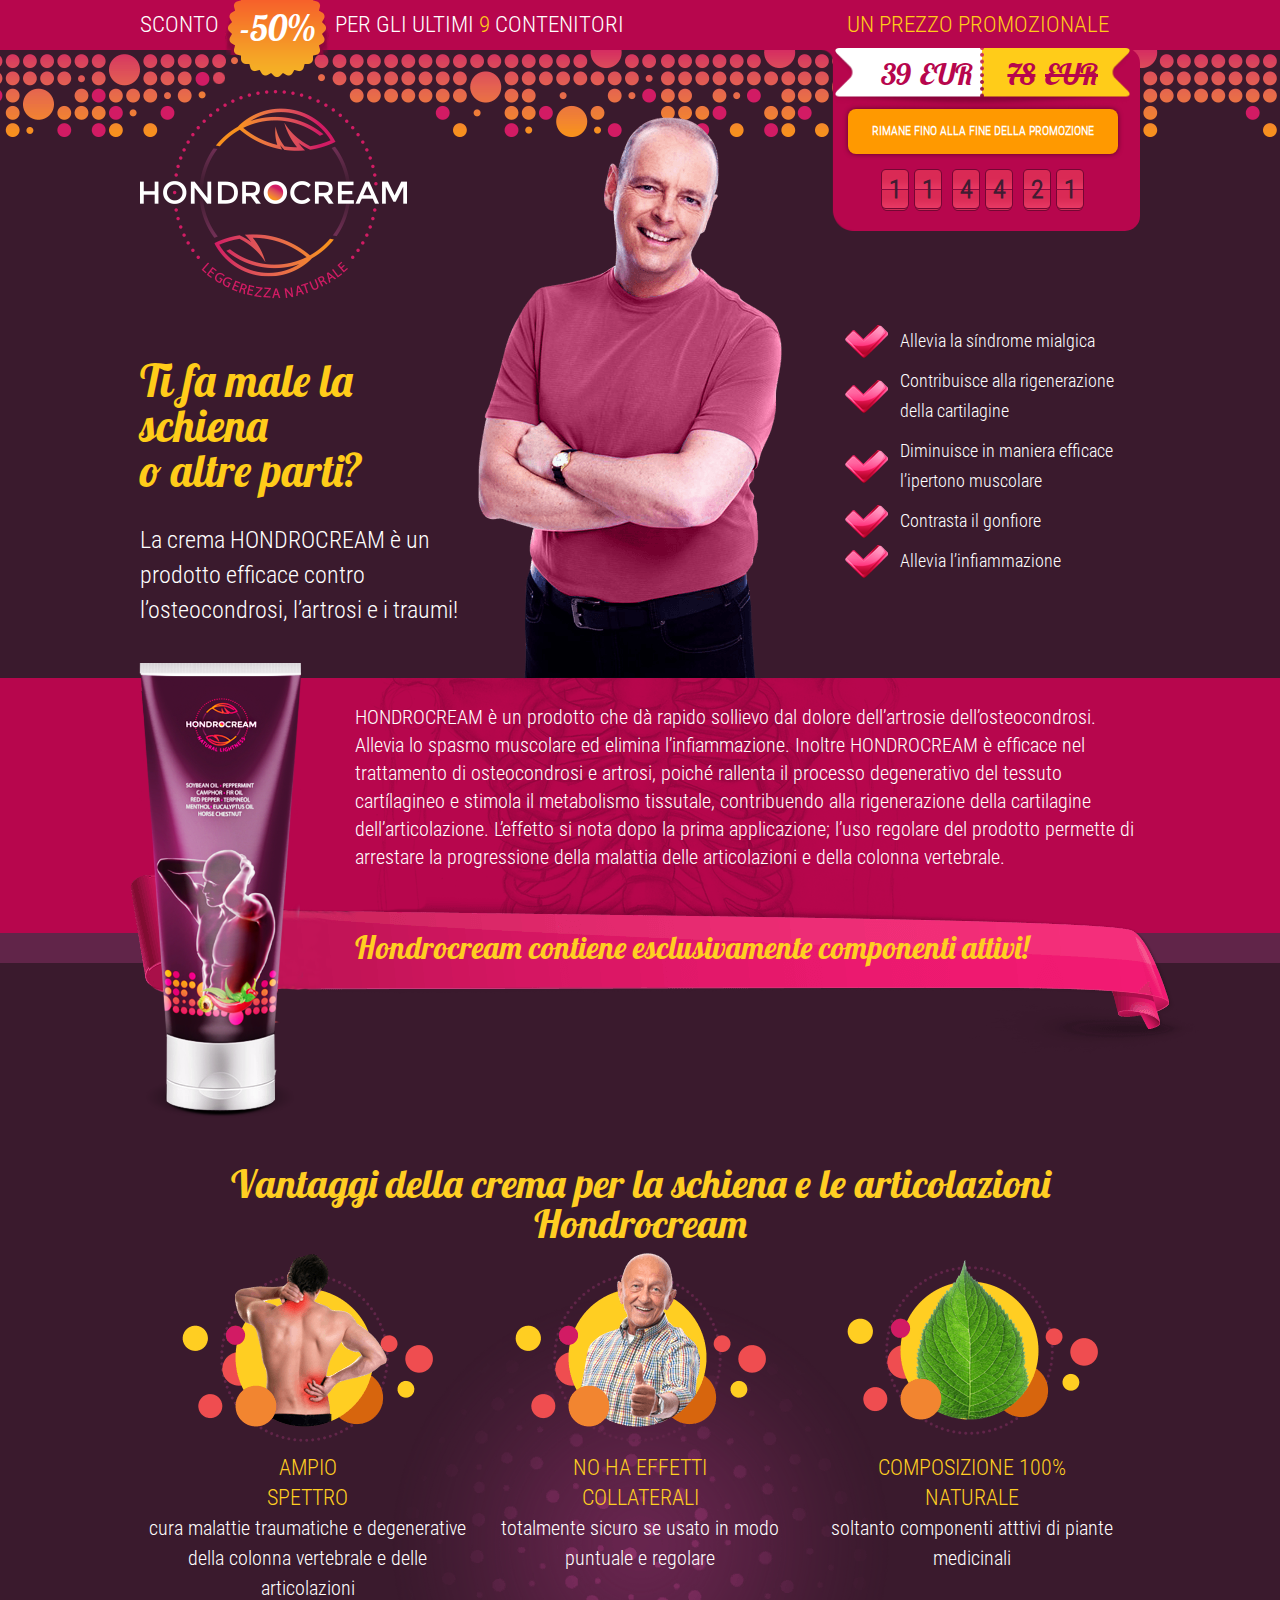
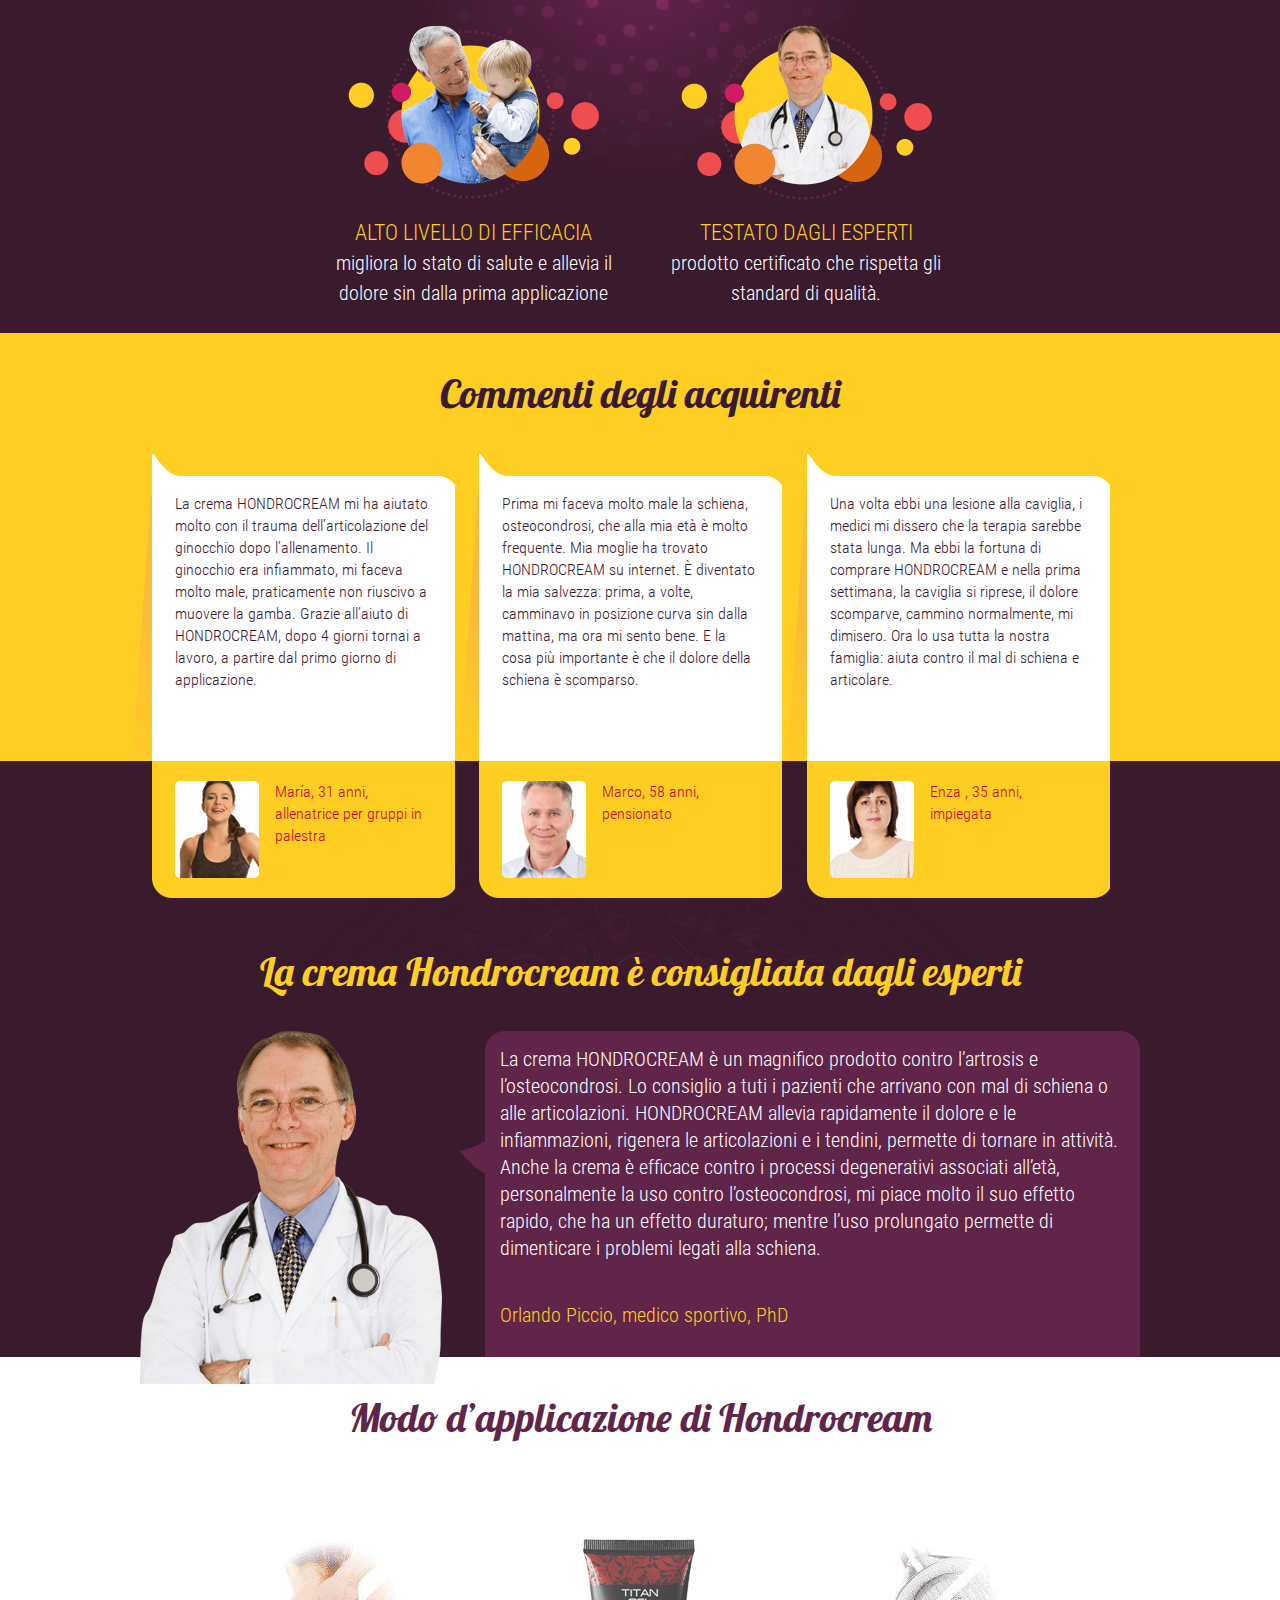
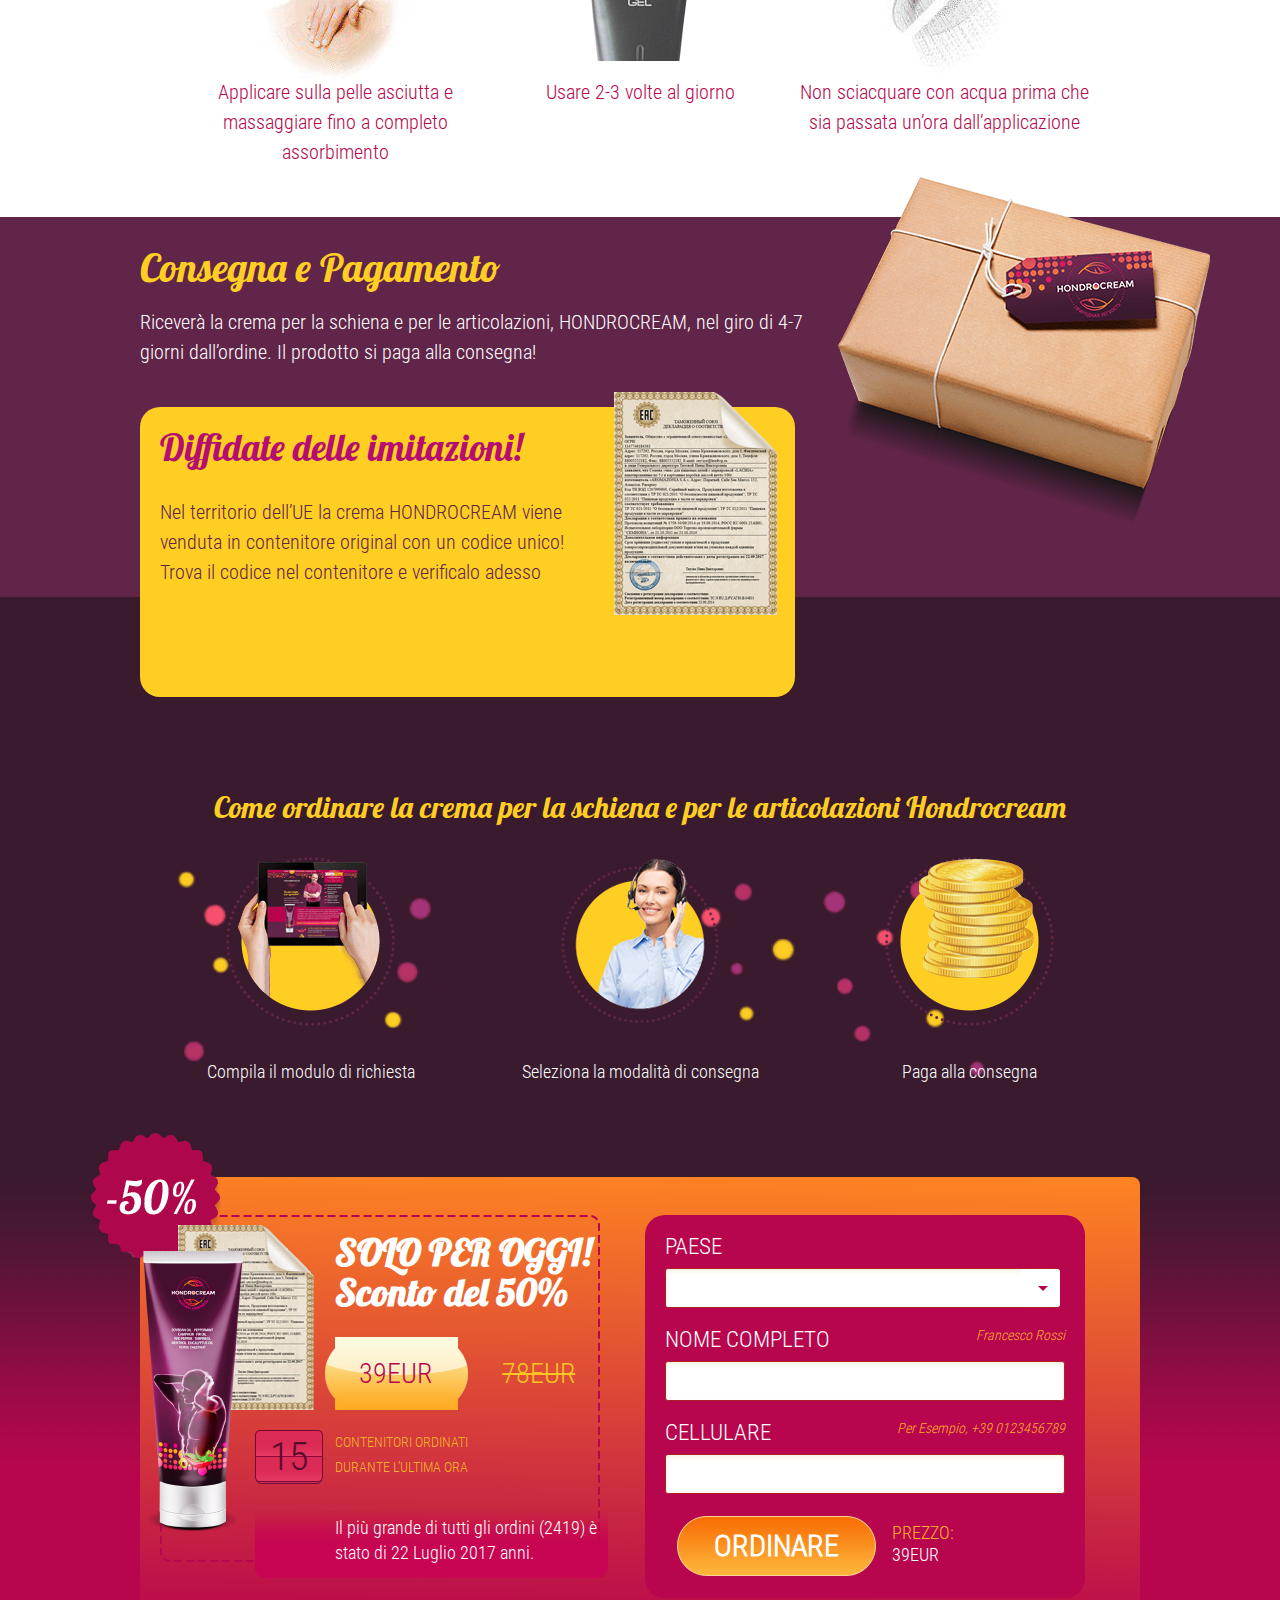
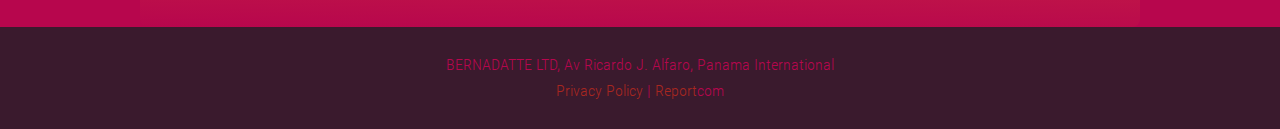
==== it.thehondrocreamlb.com/index.html @ 662161ac "rename index" ====
<!DOCTYPE html>
<html lang="en">
<!-- Mirrored from it.thehondrocreamlb.com/?c=ua by HTTrack Website Copier/3.x [XR&CO'2014], Fri, 08 Nov 2019 11:43:28 GMT -->
<!-- Added by HTTrack -->
<meta http-equiv="content-type" content="text/html;charset=utf-8" />
<!-- /Added by HTTrack -->

<head>
    <meta charset="UTF-8">
    <meta name="viewport" content="width=device-width, initial-scale=1.0">

    <title>Hondrocream</title>
    <link href="http://fonts.googleapis.com/css?family=Lobster&amp;subset=latin,greek-ext,latin-ext" rel="stylesheet" type="text/css">


    <link rel="stylesheet" href="css/style.min.css">
    <link rel="stylesheet" href="css/media.css">
    <!-- <link href="css/modal.css" type="text/css" rel="stylesheet"> -->
    <link media="all" rel="stylesheet" type="text/css" href="font/RobotoCondensed-Light/styles.css">
    <link media="all" rel="stylesheet" type="text/css" href="font/RobotoCondensed-Bold/styles.css">
    <link media="all" rel="stylesheet" type="text/css" href="font/RobotoCondensed-Regular/styles.css">

    <script type="text/javascript" src="cdn/js/geo/it.js"></script>
    <script type="text/javascript" src="cdn/js/countries.js"></script>
    <script type="text/javascript" src="cdn/js/jquery.js"></script>
    <script type="text/javascript" src="cdn/js/leadbit.js"></script>
    <script type="text/javascript" src="js/main.js"></script>

    <!-- <script src="translater.js"></script>
    <script src="lang.js"></script> -->

</head>

<body>
    <div class="section wrap-block block1">
        <div class="wrapper-hidden1">
            <div class="wrapper">
                <div class="block1__top">
                    <div class="block1__top--left">

                        <span class="lt1">SCONTO</span> <span class="block1__top-sale">-50%</span> <span class="lt2">PER GLI ULTIMI</span> <span class="lastpack">9</span> <span class="lt3"> CONTENITORI </span>
                    </div>
                    <span class="block1__top-action lt4">UN PREZZO PROMOZIONALE</span>
                </div>
                <div class="block1__body">
                    <div class="block1__left">
                        <img src="images/img1.8.png" alt="">
                        <div class="block1__title lt5">Ti fa male la schiena <br>o altre parti?</div>
                        <div class="block1__sub lt6">La crema HONDROCREAM è un prodotto efficace contro l’osteocondrosi, l’artrosi e i traumi!</div>
                    </div>
                    <div class="block1__right">
                        <div class="block1__price-timer">

                            <div class="block1__price">
                                <span class="newprice price_main"><span class="price_main_value">39</span><span class="price_main_currency">EUR</span></span>
                                <span class="oldprice price_old"><span class="price_main_value">78</span><span class="price_main_currency">EUR</span></span>
                            </div>
                            <div class="block__timer">
                                <div class="block__timer-text"><a class="akciya1 scrollto lt7" href="#form">rimane FINO ALLA FINE DELLA PROMOZIONE</a></div>
                                <div class="timer">
                                    <div class="landing__countdown is-countdown"><span class="hours">11</span><span class="minutes">44</span><span class="seconds">21</span></div>
                                    <div class="countdown__entities">
                                        <span class="lt8">ore</span>
                                        <span class="lt9">minuti</span>
                                        <span class="lt10">secondi</span>
                                    </div>
                                </div>

                            </div>
                        </div>
                        <ul class="unstyled">
                            <li class="lt11">Allevia la síndrome mialgica</li>
                            <li class="lt12">Contribuisce alla rigenerazione della cartilagine</li>
                            <li class="lt13">Diminuisce in maniera efficace l’ipertono muscolare</li>
                            <li class="lt14">Contrasta il gonfiore</li>
                            <li class="lt15">Allevia l’infiammazione</li>
                        </ul>
                    </div>
                </div>
                <img class="imlogo" src="images/u1.png" alt="">
            </div>
        </div>
    </div>
    <div class="section wrap-block block2">
        <div class="wrapper-hidden">
            <div class="block2__top">
                <div class="wrapper lt16">HONDROCREAM è un prodotto che dà rapido sollievo dal dolore dell’artrosie dell’osteocondrosi. Allevia lo spasmo muscolare ed elimina l’infiammazione. Inoltre HONDROCREAM è efficace nel trattamento di osteocondrosi e artrosi, poiché rallenta
                    il processo degenerativo del tessuto cartílagineo e stimola il metabolismo tissutale, contribuendo alla rigenerazione della cartilagine dell’articolazione. L’effetto si nota dopo la prima applicazione; l’uso regolare del prodotto permette
                    di arrestare la progressione della malattia delle articolazioni e della colonna vertebrale.</div>
            </div>
            <div class="block2__bottom">
                <div class="wrapper">
                    <div class="block2__title lt17">Hondrocream contiene esclusivamente componenti attivi!</div>
                </div>
            </div>
        </div>
    </div>
    <div class="section wrap-block block3">
        <div class="wrapper">
            <div class="block3__title lt18">Vantaggi della crema per la schiena e le articolazioni Hondrocream</div>
            <div class="block3__list">
                <ul class="inline">
                    <li class="item1">
                        <div class="block3__list_title lt19">AMPIO <br>SPETTRO </div>
                        <span class="lt20">cura malattie traumatiche e degenerative della colonna vertebrale e delle articolazioni </span>
                    </li>
                    <li class="item2">
                        <div class="block3__list_title lt21">NO HA EFFETTI <br>COLLATERALI</div>
                        <span class="lt22">totalmente sicuro se usato in modo puntuale e regolare</span>
                    </li>
                    <li class="item3">
                        <div class="block3__list_title lt23">COMPOSIZIONE 100% <br>NATURALE</div>
                        <span class="lt24">soltanto componenti atttivi di piante medicinali</span>
                    </li>
                    <li class="item4">
                        <div class="block3__list_title lt25">ALTO LIVELLO DI EFFICACIA</div>
                        <span class="lt26">migliora lo stato di salute e allevia il dolore sin dalla prima applicazione</span>
                    </li>
                    <li class="item5">
                        <div class="block3__list_title lt27">TESTATO DAGLI ESPERTI</div>
                        <span class="lt28">prodotto certificato che rispetta gli standard di qualità.</span>
                    </li>
                </ul>
            </div>
        </div>
    </div>
    <div class="section wrap-block block4">
        <div class="wrapper-hidden">
            <div class="wrapper">
                <div class="block4__title lt29">Commenti degli acquirenti</div>
                <ul class="inline">
                    <li>
                        <div class="block4__top lt30">La crema HONDROCREAM mi ha aiutato molto con il trauma dell’articolazione del ginocchio dopo l’allenamento. Il ginocchio era infiammato, mi faceva molto male, praticamente non riuscivo a muovere la gamba. Grazie all’aiuto di HONDROCREAM,
                            dopo 4 giorni tornai a lavoro, a partire dal primo giorno di applicazione.</div>
                        <div class="block4__bottom">
                            <img src="images/img3.7.1.png" alt="">
                            <div class="block4__bottom_name lt31">María, 31 anni, allenatrice per gruppi in palestra </div>
                        </div>
                    </li>
                    <li>
                        <div class="block4__top lt32">Prima mi faceva molto male la schiena, osteocondrosi, che alla mia età è molto frequente. Mia moglie ha trovato HONDROCREAM su internet. È diventato la mia salvezza: prima, a volte, camminavo in posizione curva sin dalla mattina,
                            ma ora mi sento bene. E la cosa più importante è che il dolore della schiena è scomparso.</div>
                        <div class="block4__bottom">
                            <img src="images/img3.7.2.png" alt="">
                            <div class="block4__bottom_name lt33">Marco, 58 anni, pensionato</div>
                        </div>
                    </li>
                    <li>
                        <div class="block4__top lt34">Una volta ebbi una lesione alla caviglia, i medici mi dissero che la terapia sarebbe stata lunga. Ma ebbi la fortuna di comprare HONDROCREAM e nella prima settimana, la caviglia si riprese, il dolore scomparve, cammino normalmente,
                            mi dimisero. Ora lo usa tutta la nostra famiglia: aiuta contro il mal di schiena e articolare.</div>
                        <div class="block4__bottom">
                            <img src="images/img3.7.3.png" alt="">
                            <div class="block4__bottom_name lt35">Enza , 35 anni, impiegata</div>
                        </div>
                    </li>
                </ul>
            </div>
        </div>
    </div>
    <div class="section wrap-block block5">
        <div class="wrapper">
            <div class="block5__title lt36">La crema Hondrocream è consigliata dagli esperti</div>
            <img src="images/img4.2.png" alt="">
            <div class="block5__wrap">
                <div class="block5__text lt37">La crema HONDROCREAM è un magnifico prodotto contro l’artrosis e l’osteocondrosi. Lo consiglio a tuti i pazienti che arrivano con mal di schiena o alle articolazioni. HONDROCREAM allevia rapidamente il dolore e le infiammazioni, rigenera
                    le articolazioni e i tendini, permette di tornare in attività. Anche la crema è efficace contro i processi degenerativi associati all’età, personalmente la uso contro l’osteocondrosi, mi piace molto il suo effetto rapido, che ha un
                    effetto duraturo; mentre l’uso prolungato permette di dimenticare i problemi legati alla schiena.</div>
                <div class="block5__name lt38">Orlando Piccio, medico sportivo, PhD</div>
            </div>
        </div>
    </div>
    <div class="section wrap-block block6">
        <div class="wrapper">
            <div class="block6__title lt39">Modo d’applicazione di Hondrocream</div>
            <ul class="inline">
                <li class="lt40">Applicare sulla pelle asciutta e massaggiare fino a completo assorbimento </li>
                <li class="lt41">Usare 2-3 volte al giorno</li>
                <li class="lt42">Non sciacquare con acqua prima che sia passata un’ora dall’applicazione</li>
            </ul>
        </div>
    </div>
    <div class="section wrap-block block7">
        <div class="wrapper-hidden">
            <div class="wrapper">
                <div class="block7__delivery">
                    <div class="block7__delivery_title lt43">Consegna e Pagamento</div>
                    <span class="lt44">Riceverà la crema per la schiena e per le articolazioni, HONDROCREAM, nel giro di 4-7 giorni dall’ordine. Il prodotto si paga alla consegna!</span>
                </div>
                <div class="block7__warning">
                    <div class="block7__warning_title lt45">Diffidate delle imitazioni!</div>
                    <span class="lt46">Nel territorio dell’UE la crema HONDROCREAM viene venduta in contenitore original con un codice unico!  Trova il codice nel contenitore e verificalo adesso</span>
                    <a href="ajax/code.html" data-fancybox-type="ajax" class="block7__btn open_check lt47"></a>
                </div>
            </div>
        </div>
    </div>
    <div class="section wrap-block block8">
        <div class="wrapper">
            <div class="block8__title lt48">Come ordinare la crema per la schiena e per le articolazioni Hondrocream</div>
            <ul class="inline">
                <li class="lt49">Compila il modulo di richiesta</li>
                <li class="lt50">Seleziona la modalità di consegna</li>
                <li class="lt51">Paga alla consegna</li>
            </ul>
        </div>
    </div>
    <div class="section wrap-block block10">
        <div class="wrapper">
            <table border="0" cellpadding="0" valign="top" cellspacing="0" width="100%">
                <tbody>
                    <tr class="block10__table">
                        <td valign="top" class="block10__left">
                            <div class="block10__title lt52">SOLO PER OGGI! <br> Sconto del 50%</div>
                            <div class="block10__price">
                                <span class="newprice price_main"><span class="price_main_value">39</span><span class="price_main_currency">EUR</span></span>
                                <span class="oldprice price_old"><span class="price_main_value">78</span><span class="price_main_currency">EUR</span></span>
                            </div>
                            <div class="block10__sale">
                                <span class="block10__count">15</span>
                                <div class="lt53">CONTENITORI ORDINATI <br>DURANTE L’ULTIMA ORA</div>
                            </div>
                            <div class="block10__allsale landing__maxpurcashe">Die größte Anzahl der Bestellungen (2419) war am 27 Januar 2016 Jahr.</div>
                        </td>
                        <td valign="top">
                            <div class="block10-form" id="form">
                                <form action="#" method="POST" id="order_form0" class="form-horizontal order_form">
                                    <input type="hidden" name="comment" value="Хондрокрем">
                                    <input type="hidden" name="address" value="Уточнить по телефону">
                                    <input type="hidden" name="landing" value="it.hondrocream-pro.com">
                                    <div class="row ">
                                        <label for="label0" class="lt54">Paese</label>
                                        <div class="row-select custom_select">
                                            <select id="label0" name="country" class="country_select">

                                        </select>
                                        </div>
                                    </div>
                                    <div class="row ">
                                        <label for="label1"><span class="lt55">Nome completo</span> <small class="name_helper">Francesco Rossi</small></label>
                                        <input id="label1" type="text" name="name">
                                    </div>
                                    <div class="row ">
                                        <label for="lebel2"><span class="lt56">Cellulare</span> <small class="info_phone phone_helper">Per esempio, +39 0123456789</small></label>
                                        <input id="lebel2" type="text" name="phone">
                                    </div>
                                    <div class="row row-submit">
                                        <button class="block10-btn lt57" type="submit">Ordinare</button>
                                        <div class="block10-delivery">
                                            <div class="lt58">Prezzo:</div>
                                            <span class="newprice price_main"><span class="price_main_value">39</span><span class="price_main_currency">EUR</span></span>
                                        </div>
                                    </div>
                                </form>
                            </div>
                        </td>
                    </tr>
                </tbody>
            </table>
        </div>
    </div>
    <div class="section wrap-block block11">
        <div class="wrapper lt59">BERNADATTE LTD, Av Ricardo J. Alfaro, Panama International <br> <a href="cdn/files/Privacy%20Policy.html" target="_blank">Privacy Policy</a> | <a href="http://feedback-team.com/" target="_blank">Report</a>com</div>
    </div>

    <div id="kmacb-form" class="modal">
        <div class="modal-block">
            <div class="icon-close"></div>
            <div class="title lt60">Inserisci il tuo nome e il tuo numero di telefono per essere contattato telefonicamente.</div>
            <div class="content">
                <div class="padding">
                    <form method="POST" action="#" id="order_form1" class="order-form order_form">
                        <input type="text" name="name" value="" placeholder="NOME COMPLETO">
                        <input type="text" name="phone" value="" placeholder="Cellulare">
                        <input type="hidden" name="landing" value="it.hondrocream-pro.com">
                        <br>
                        <input type="submit" value="Ricontattami">
                        <input type="hidden" name="comment" value="Хондрокрем (popup)">
                        <input type="hidden" name="address" value="Уточнить по телефону">
                        <div class="hidden_select_wrapper">
                            <select name="country" class="country_select" id="country_id_popup"></select>
                        </div>
                    </form>
                    <p class="bold lt61">Si possono avere ulteriori informazioni sull’offerta speciale, oltre a ordinare HONDROCREAM attraverso <strong>il nostro servizio di chiamata gratuita</strong>.<br>Tempo medio di attesa: 5-15 minuti.</p>
                </div>
            </div>
        </div>
    </div>
    <div id="ouibounce-modal" style="display: none;">
        <div class="underlay"></div>
        <div class="over-window">
            <div class="none">
                <div class="popup">
                    <div class="icon-close close-over close-ex"></div>
                    <div class="title">
                        <span class="lt62">Per tutti i visitatori della pagina web oggi è disponibile l’offerta speciale -</span>
                        <br>
                        <span class="price_reduce lt63">50% di sconto su HONDROCREAM</span>
                    </div>
                    <div class="content">
                        <div class="padding">
                            <form method="POST" action="#" id="order_form2" class="order-form order_form">
                                <input type="text" name="name" value="" placeholder="NOME COMPLETO">
                                <input type="text" name="phone" value="" placeholder="Cellulare">
                                <input type="hidden" name="landing" value="it.hondrocream-pro.com">
                                <br>
                                <input type="submit" value="Ricontattami">
                                <input type="hidden" name="comment" value="Хондрокрем (callback)">
                                <input type="hidden" name="address" value="Уточнить по телефону">
                                <div class="hidden_select_wrapper">
                                    <select name="country" class="country_select" id="country_id_cb"></select>
                                </div>
                            </form>
                            <p class="bold lt64">Si possono avere ulteriori informazioni sull’offerta speciale, oltre a ordinare HONDROCREAM attraverso <strong>il nostro servizio di chiamata gratuita</strong>.<br>Tempo medio di attesa: 5-15 minuti.</p>
                        </div>
                    </div>
                </div>
            </div>
        </div>
    </div>

    <script type="text/javascript" src="js/callback.js"></script>
    <!-- <script type="text/javascript" src="js/ouibounce.min.js"></script> -->
    <script type="text/javascript" src="js/modal.js"></script>

    <div id="kmacb">
        <a title="Ricontattami" href="#" modal="kmacb-form">
            <div class="kmacb-circle"></div>
            <div class="kmacb-circle-fill"></div>
            <div class="kmacb-img-circle"></div>
        </a>
    </div>


</body>


<!-- Mirrored from it.thehondrocreamlb.com/?c=ua by HTTrack Website Copier/3.x [XR&CO'2014], Fri, 08 Nov 2019 11:43:34 GMT -->

</html>
---- it.thehondrocreamlb.com/css/style.min.css ----
* {
    outline: none;
}

.padding {
    padding: 10px;
}

.modal-show {
    overflow: hidden !important;
    position: relative;
    right: 8px;
}

.margin-t-b {
    margin-top: 10px !important;
    margin-bottom: 10px !important;
}

.margin-l {
    margin-left: 0 !important;
}

.loader,
.modal {
    background-image: url("[data-uri]");
    background-repeat: repeat;
    width: 100%;
    height: 100%;
    position: fixed;
    display: none;
    left: 0;
    top: 0;
}

.loader {
    z-index: 200001;
}

.modal {
    z-index: 200001;
    overflow: auto;
    font-family: Arial, Helvetica, sans-serif;
    font-size: 14px;
    color: #000;
    text-align: justify;
}

.modal .modal-top {
    top: 50%;
}

.modal .modal-left {
    left: 50%;
}

.modal-block,
.popup {
    position: relative;
    width: 600px;
    background: #f6f6f6;
    box-shadow: 2px 2px 10px rgba(0, 0, 0, 0.35);
    border: 1px solid #3A87AD;
}

.modal-block .icon-close,
.popup .icon-close {
    position: absolute;
    right: 0;
    margin: 15px 20px;
    z-index: 1000;
}

.modal-block .title,
.popup .title {
    background: #4D83C0;
    text-align: center;
    line-height: 26px;
    text-shadow: 1px 1px 0 #3A87AD;
    border-bottom: 1px solid #3A87AD;
    padding: 0 30px;
    font-size: 18px;
    color: #FFF;
    margin-top: 20px;
}

.modal.error .title {
    background: #FF0000;
    text-shadow: 1px 1px 0 #E30000;
    border-bottom: 1px solid #E30000;
}

.modal.error .modal-block {
    border: 1px solid #E30000;
}

.modal.complete .title {
    background: #5BB75B;
    text-shadow: 1px 1px 0 #50A150;
    border-bottom: 1px solid #50A150;
}

.modal.complete .modal-block {
    border: 1px solid #50A150;
}

.icon-close {
    background: url("[data-uri]") no-repeat;
    width: 20px;
    height: 19px;
    background-position: 0 0;
    cursor: pointer;
}

.icon-close:hover {
    background-position: 0 -19px;
}

.modal p {
    font-weight: normal;
    width: auto;
}

.modal .content {
    background: #f6f6f6 repeat;
    width: auto;
    overflow: hidden;
    margin: 0;
    box-shadow: none;
}

@media screen and (max-width: 540px) {
    .modal-block,
    .popup {
        width: 380px;
    }
    .modal-block .title,
    .popup .title {
        padding: 0 30px;
        line-height: 39px;
    }
}

@media screen and (max-width: 405px) {
    .modal-block,
    .popup {
        width: 300px;
    }
    .modal-block .title,
    .popup .title {
        padding: 0;
    }
}


/* KMA Call Back */

#kmacb {
    position: fixed;
    visibility: hidden;
    background-color: transparent;
    width: 160px;
    height: 160px;
    z-index: 200000 !important;
    /* -webkit-backface-visibility: hidden; */
    transform: translateZ(0);
    transition: visibility 0.5s;
    right: 15px;
    bottom: 15px;
}

#kmacb a {
    text-decoration: none;
}

#kmacb .kmacb-img-circle {
    width: 80px;
    height: 80px;
    background: #5aaade center center no-repeat url("[data-uri]");
    position: absolute;
    top: 40px;
    left: 40px;
    border-radius: 100%;
    border: 2px solid transparent;
    opacity: .8;
    -webkit-animation: kmacb-circle-img-anim 1s infinite ease-in-out;
    animation: kmacb-circle-img-anim 1s infinite ease-in-out;
    -webkit-transform-origin: 50% 50%;
    transform-origin: 50% 50%;
}

#kmacb .kmacb-circle-fill {
    opacity: .24;
    -webkit-animation: kmacb-circle-fill-anim 2.3s infinite ease-in-out !important;
    animation: kmacb-circle-fill-anim 2.3s infinite ease-in-out !important;
    background: #5aaade repeat;
    width: 110px;
    height: 110px;
    top: 25px;
    left: 25px;
    position: absolute;
    border-radius: 100%;
    border: 2px solid transparent;
}

#kmacb .kmacb-circle {
    opacity: .35;
    -webkit-animation: kmacb-circle-anim 2.2s infinite ease-in-out !important;
    animation: kmacb-circle-anim 2.2s infinite ease-in-out !important;
    width: 100%;
    height: 100%;
    position: absolute;
    background-color: transparent;
    border-radius: 100%;
    border: 2px solid #5aaade;
}

#kmacb:hover .kmacb-img-circle,
#kmacb:hover .kmacb-circle-fill {
    background-color: #72d582;
}

#kmacb:hover .kmacb-circle {
    border-color: #72d582;
}

#kmacb:hover .kmacb-img-circle {
    background-image: url("podarok2.png");
    -webkit-animation: kmacb-circle-img-anim-hover 1s infinite ease-in-out;
    animation: kmacb-circle-img-anim-hover 1s infinite ease-in-out;
}

@-webkit-keyframes kmacb-circle-anim {
    0% {
        -webkit-transform: rotate(0deg) scale(0.5) skew(1deg);
        -webkit-opacity: .1;
    }
    30% {
        -webkit-transform: rotate(0deg) scale(0.7) skew(1deg);
        -webkit-opacity: .5;
    }
    100% {
        -webkit-transform: rotate(0deg) scale(1) skew(1deg);
        -webkit-opacity: .1;
    }
}

@keyframes kmacb-circle-anim {
    0% {
        -webkit-transform: rotate(0deg) scale(0.5) skew(1deg);
        transform: rotate(0deg) scale(0.5) skew(1deg);
        opacity: .1;
    }
    30% {
        -webkit-transform: rotate(0deg) scale(0.7) skew(1deg);
        transform: rotate(0deg) scale(0.7) skew(1deg);
        opacity: .5;
    }
    100% {
        -webkit-transform: rotate(0deg) scale(1) skew(1deg);
        transform: rotate(0deg) scale(1) skew(1deg);
        opacity: .1;
    }
}

@-webkit-keyframes kmacb-circle-fill-anim {
    0% {
        -webkit-transform: rotate(0deg) scale(0.7) skew(1deg);
        opacity: .2;
    }
    50% {
        -webkit-transform: rotate(0deg) scale(1) skew(1deg);
        opacity: .2;
    }
    100% {
        -webkit-transform: rotate(0deg) scale(0.7) skew(1deg);
        opacity: .2;
    }
}

@keyframes kmacb-circle-fill-anim {
    0% {
        -webkit-transform: rotate(0deg) scale(0.7) skew(1deg);
        transform: rotate(0deg) scale(0.7) skew(1deg);
        opacity: .2;
    }
    50% {
        -webkit-transform: rotate(0deg) scale(1) skew(1deg);
        transform: rotate(0deg) scale(1) skew(1deg);
        opacity: .2;
    }
    100% {
        -webkit-transform: rotate(0deg) scale(0.7) skew(1deg);
        transform: rotate(0deg) scale(0.7) skew(1deg);
        opacity: .2;
    }
}

@keyframes kmacb-circle-img-anim {
    0% {
        -webkit-transform: rotate(0deg) scale(1) skew(1deg);
        transform: rotate(0deg) scale(1) skew(1deg);
    }
    10% {
        -webkit-transform: rotate(-25deg) scale(1) skew(1deg);
        transform: rotate(-25deg) scale(1) skew(1deg);
    }
    20% {
        -webkit-transform: rotate(25deg) scale(1) skew(1deg);
        transform: rotate(25deg) scale(1) skew(1deg);
    }
    30% {
        -webkit-transform: rotate(-25deg) scale(1) skew(1deg);
        transform: rotate(-25deg) scale(1) skew(1deg);
    }
    40% {
        -webkit-transform: rotate(25deg) scale(1) skew(1deg);
        transform: rotate(25deg) scale(1) skew(1deg);
    }
    50% {
        -webkit-transform: rotate(0deg) scale(1) skew(1deg);
        transform: rotate(0deg) scale(1) skew(1deg);
    }
    100% {
        -webkit-transform: rotate(0deg) scale(1) skew(1deg);
        transform: rotate(0deg) scale(1) skew(1deg);
    }
}

@-webkit-keyframes kmacb-circle-img-anim {
    0% {
        -webkit-transform: rotate(0deg) scale(1) skew(1deg);
    }
    10% {
        -webkit-transform: rotate(-25deg) scale(1) skew(1deg);
    }
    20% {
        -webkit-transform: rotate(25deg) scale(1) skew(1deg);
    }
    30% {
        -webkit-transform: rotate(-25deg) scale(1) skew(1deg);
    }
    40% {
        -webkit-transform: rotate(25deg) scale(1) skew(1deg);
    }
    50% {
        -webkit-transform: rotate(0deg) scale(1) skew(1deg);
    }
    100% {
        -webkit-transform: rotate(0deg) scale(1) skew(1deg);
    }
}

@keyframes kmacb-circle-img-anim-hover {
    0% {
        -webkit-transform: rotate(0deg) scale(1) skew(1deg);
        transform: rotate(0deg) scale(1) skew(1deg);
    }
    10% {
        -webkit-transform: rotate(-35deg) scale(1) skew(1deg);
        transform: rotate(-35deg) scale(1) skew(1deg);
    }
    20% {
        -webkit-transform: rotate(35deg) scale(1) skew(1deg);
        transform: rotate(35deg) scale(1) skew(1deg);
    }
    30% {
        -webkit-transform: rotate(-35deg) scale(1) skew(1deg);
        transform: rotate(-35deg) scale(1) skew(1deg);
    }
    40% {
        -webkit-transform: rotate(35deg) scale(1) skew(1deg);
        transform: rotate(35deg) scale(1) skew(1deg);
    }
    50% {
        -webkit-transform: rotate(0deg) scale(1) skew(1deg);
        transform: rotate(0deg) scale(1) skew(1deg);
    }
    100% {
        -webkit-transform: rotate(0deg) scale(1) skew(1deg);
        transform: rotate(0deg) scale(1) skew(1deg);
    }
}

@-webkit-keyframes kmacb-circle-img-anim-hover {
    0% {
        -webkit-transform: rotate(0deg) scale(1) skew(1deg);
        transform: rotate(0deg) scale(1) skew(1deg);
    }
    10% {
        -webkit-transform: rotate(-35deg) scale(1) skew(1deg);
        transform: rotate(-35deg) scale(1) skew(1deg);
    }
    20% {
        -webkit-transform: rotate(35deg) scale(1) skew(1deg);
        transform: rotate(35deg) scale(1) skew(1deg);
    }
    30% {
        -webkit-transform: rotate(-35deg) scale(1) skew(1deg);
        transform: rotate(-35deg) scale(1) skew(1deg);
    }
    40% {
        -webkit-transform: rotate(35deg) scale(1) skew(1deg);
        transform: rotate(35deg) scale(1) skew(1deg);
    }
    50% {
        -webkit-transform: rotate(0deg) scale(1) skew(1deg);
        transform: rotate(0deg) scale(1) skew(1deg);
    }
    100% {
        -webkit-transform: rotate(0deg) scale(1) skew(1deg);
        transform: rotate(0deg) scale(1) skew(1deg);
    }
}

#kmacb-form .modal-block,
#ouibounce-modal .popup {
    border: none;
    box-shadow: none;
    font-family: Arial;
    border-radius: 10px;
    overflow: hidden;
    color: #222222;
    line-height: 1.5 !important;
    width: 570px;
}

#kmacb-form .modal-block .title,
#ouibounce-modal .title {
    background: transparent;
    text-shadow: none;
    color: #222222;
    font-weight: bold;
    font-size: 19px;
    border-bottom: none;
    text-transform: none;
}

#kmacb-form .modal-block .icon-close {
    margin: 20px;
    background-image: url("[data-uri]");
}

#kmacb-form .modal-block .padding,
#ouibounce-modal .padding {
    padding: 20px 10px 10px;
}

#kmacb-form .modal-block p,
#ouibounce-modal .popup p {
    font-size: 13px;
    text-align: center;
    font-weight: 100;
    color: #666;
}

#kmacb-form .modal-block .bold,
#ouibounce-modal .popup .bold {
    font-weight: bold;
}

#kmacb-form form,
#ouibounce-modal form {
    margin: 10px 0;
    text-align: center;
    width: 100%;
    height: auto;
    background: none;
    position: static;
    padding: 0;
    border: none;
}

#kmacb-form form input[type=text],
#ouibounce-modal form input[type=text] {
    height: 36px;
    line-height: 36px;
    color: #222222;
    border: 1px solid #aaa;
    padding: 0 10px;
    width: 200px;
    display: inline-block;
    text-indent: 0;
    margin-bottom: 10px;
    border-radius: 3px;
    background: #FFFFFF;
    font-size: 14px;
    font-style: normal;
}

#kmacb-form form ::-webkit-input-placeholder {
    color: #888;
}

#kmacb-form form ::-moz-placeholder {
    color: #888;
}

#kmacb-form form :-moz-placeholder {
    color: #888;
}

#kmacb-form form :-ms-input-placeholder {
    color: #888;
}

#kmacb-form form input[name=name],
#ouibounce-modal form input[name=name] {
    padding-right: 10px;
}

#kmacb-form form input[type=submit],
#ouibounce-modal form input[type=submit] {
    position: static;
    cursor: pointer;
    border: none;
    background: #c4191c;
    color: #FFFFFF;
    font-size: 16px;
    padding: 0 25px;
    color: #FFF;
    text-transform: uppercase;
    line-height: 38px;
    height: 38px;
    vertical-align: top;
    margin: 0;
    display: inline-block;
    text-indent: 0;
    text-align: center !important;
    border-radius: 3px;
    font-style: normal;
    font-size: 14px;
}

#kmacb-form form input[type=submit]:hover,
#ouibounce-modal form input[type=submit]:hover {
    background: #DD070B;
    text-decoration: none;
}

#ouibounce-modal {
    display: none;
    font-family: "Open Sans", sans-serif;
    height: 100%;
    left: 0;
    position: fixed;
    top: 0;
    width: 100%;
    z-index: 9999;
}

#ouibounce-modal .underlay {
    -webkit-animation: 0.5s ease 0s normal none 1 running fadein;
    animation: 0.5s ease 0s normal none 1 running fadein;
    background: transparent url("../images/bgexit.png") repeat scroll 0 0;
    height: 100%;
    left: 0;
    position: absolute;
    top: 0;
    width: 100%;
}

#ouibounce-modal .modal {
    -webkit-animation: 0.3s ease 0s normal none 1 running popin;
    animation: 0.3s ease 0s normal none 1 running popin;
    background-color: #f0f1f2;
    border-radius: 4px;
    bottom: 0;
    height: 400px;
    left: 0;
    margin: auto;
    position: absolute;
    right: 0;
    top: 0;
    width: 600px;
    z-index: 1;
}

.over-window {
    border: 0 none;
    cursor: default;
    left: 50%;
    margin: 0 0 0 -300px;
    position: fixed;
    top: 10%;
    width: 600px;
    z-index: 9999;
}

.popup .krestik {
    cursor: pointer;
    position: absolute;
    right: -25px;
    top: -25px;
}

.form2 {
    float: right;
    text-align: left;
    width: 280px;
}

.input_form2 {
    height: auto;
    margin-left: 0;
    margin-top: 5px;
    width: 270px;
}

.form3 {
    float: left;
    text-align: center;
    width: 290px;
}

.input_form2 {
    height: auto;
    margin-left: 41px;
    margin-top: 5px;
    width: 270px;
}

.popup2 {
    background: #f9f9f9 none repeat scroll 0 0;
    float: left;
    position: relative;
    width: 340px;
}

.ttt {
    font-family: verdana;
    font-size: 13px;
    margin-left: 15px;
    text-align: center;
    width: 90%;
}

.popup .krestik {
    cursor: pointer;
    position: absolute;
    right: -25px;
    top: -25px;
}

.popup_title {
    float: left;
    height: auto;
    width: 100%;
}

.popup_title p {
    color: #444;
    font-family: "PT_Sans-Web-Bold";
    font-size: 14px;
    font-weight: 300;
    margin-top: 25px;
    text-align: center;
}

.order {
    color: #c00;
    cursor: pointer;
    font: 900 19px/25px sans-serif;
    padding: 10px 30px;
}

.input_form22 input {
    background: #fff none repeat scroll 0 0;
    border: 1px solid #869147;
    border-radius: 3px;
    color: #333;
    font: 17px/25px Arial, sans-serif;
    padding: 5px 45px 5px 10px;
    text-shadow: 1px 1px #fff;
}

.tab1 th {
    border: 1px solid #fff;
    font-size: 25px;
    height: 50px;
    text-align: center;
}

.tab1 {
    border-collapse: collapse;
}

.tab1 td {
    border: 1px solid #fff;
    color: #fff;
    padding: 20px 5px;
    text-align: center;
}

img {
    border-style: none;
}

a {
    text-decoration: none;
    color: #a82720;
}

a:hover {
    text-decoration: underline;
}

input,
textarea,
select {
    font: 100% Georgia, "Times New Roman", Times, serif;
    vertical-align: middle;
    color: #000;
    outline: none;
}

form,
fieldset {
    margin: 0;
    padding: 0;
    border-style: none;
}

q {
    quotes: none;
}

q:before {
    content: '';
}

q:after {
    content: '';
}

#wrapper {
    width: 100%;
    overflow: hidden;
    padding: 50px 0;
}

.order-block {
    background: url(../images/bg-order-page-block.png) no-repeat;
    width: 400px;
    height: 680px;
    margin: 0 auto;
    padding: 68px 23px 0;
    position: relative;
    text-align: center;
    font-size: 20px;
    line-height: 30px;
    color: #d5e5eb;
}

.order-block:after {
    display: block;
    clear: both;
    content: '';
}

.decoration {
    background: url(../images/order-page-decoration.png) no-repeat;
    width: 24px;
    height: 32px;
    position: absolute;
    left: -23px;
    top: 336px;
}

.order-block .text-holder {
    overflow: hidden;
    padding: 0 0 21px;
}

.order-block h2 {
    font: 35px/35px "Lobster", Arial, Helvetica, sans-serif;
    margin: 0 0 59px;
    color: #fff;
}

.order-block h2 span {
    display: block;
    font-size: 45px;
    line-height: 45px;
    color: #fcca49;
    margin: 0 0 -2px;
}

.order-block p {
    margin: 0 0 18px;
}

.order-block .text-box {
    overflow: hidden;
    font-size: 20px;
    line-height: 30px;
    color: #1f242a;
    padding: 30px 0 0;
}

.order-block .text-box h2 {
    font-size: 35px;
    line-height: 40px;
    color: #1f242a;
    margin: 0 0 32px;
}

.order-block .text-box h2 span {
    font-size: 45px;
    line-height: 45px;
    color: #ae1d1d;
    display: block;
    margin: -6px 0 0;
}

.order-form {
    overflow: hidden;
}

.order-form .text {
    background: url(../images/bg-order-page-text.png) no-repeat;
    width: 253px;
    height: 42px;
    float: left;
}

.order-block .text-box p {
    margin: 0 0 18px;
}

.order-form .text input[type="text"] {
    background: none;
    border: none;
    width: 227px;
    height: 20px;
    float: left;
    font-size: 16px;
    line-height: 40px;
    color: #726033;
    padding: 10px 13px 12px;
}

.btn-save {
    border: none;
    background: url(../images/order-page-btn-save.png) no-repeat;
    width: 129px;
    height: 40px;
    float: right;
    font: 20px/40px "Roboto Condensed", Arial, Helvetica, sans-serif;
    text-transform: uppercase;
    color: #fff;
    float: right;
    padding: 0 0 2px;
    margin: 0;
    cursor: pointer;
}


/*! normalize.css v3.0.2 | MIT License | git.io/normalize */

html {
    font-family: sans-serif;
    -ms-text-size-adjust: 100%;
    -webkit-text-size-adjust: 100%;
}

article,
aside,
details,
figcaption,
figure,
footer,
header,
hgroup,
main,
menu,
nav,
div.section,
summary {
    display: block;
}

audio,
canvas,
progress,
video {
    display: inline-block;
    vertical-align: baseline;
}

audio:not([controls]) {
    display: none;
    height: 0;
}

[hidden],
template {
    display: none;
}

a {
    background-color: transparent;
}

a:active,
a:hover {
    outline: 0;
}

abbr[title] {
    border-bottom: 1px dotted;
}

b,
strong {
    font-weight: 700;
}

dfn {
    font-style: italic;
}

h1 {
    font-size: 2em;
    margin: .67em 0;
}

mark {
    background: #ff0;
    color: #000;
}

small {
    font-size: 80%;
}

sub,
sup {
    font-size: 75%;
    line-height: 0;
    position: relative;
    vertical-align: baseline;
}

sup {
    top: -.5em;
}

sub {
    bottom: -.25em;
}

img {
    border: 0;
}

svg:not(:root) {
    overflow: hidden;
}

figure {
    margin: 1em 40px;
}

hr {
    box-sizing: content-box;
    height: 0;
}

pre {
    overflow: auto;
}

code,
kbd,
pre,
samp {
    font-family: monospace, monospace;
    font-size: 1em;
}

button,
input,
optgroup,
select,
textarea {
    color: inherit;
    font: inherit;
    margin: 0;
}

button {
    overflow: visible;
}

button,
select {
    text-transform: none;
}

button,
html input[type=button],
input[type=reset],
input[type=submit] {
    -webkit-appearance: button;
    cursor: pointer;
}

button[disabled],
html input[disabled] {
    cursor: default;
}

button::-moz-focus-inner,
input::-moz-focus-inner {
    border: 0;
    padding: 0;
}

input {
    line-height: normal;
}

input[type=checkbox],
input[type=radio] {
    box-sizing: border-box;
    padding: 0;
}

input[type=number]::-webkit-inner-spin-button,
input[type=number]::-webkit-outer-spin-button {
    height: auto;
}

input[type=search] {
    -webkit-appearance: textfield;
    box-sizing: content-box;
}

input[type=search]::-webkit-search-cancel-button,
input[type=search]::-webkit-search-decoration {
    -webkit-appearance: none;
}

fieldset {
    border: 1px solid silver;
    margin: 0 2px;
    padding: 0.35em 0.625em 0.75em;
}

legend {
    border: 0;
    padding: 0;
}

textarea {
    overflow: auto;
}

optgroup {
    font-weight: 700;
}

table {
    border-collapse: collapse;
    border-spacing: 0;
}

td,
th {
    padding: 0;
}

body {
    margin: 0;
    color: #fff;
    font: 17px/25px Georgia, "Times New Roman", Times, serif;
    background: #1f242a;
    min-width: 485px;
    background: url("../images/img1.0.1.png") repeat-x center 0 #3a1a2d;
}

.wrapper-hidden {
    position: relative;
    overflow: hidden;
    width: 100%;
    height: 100%;
}

.wrapper {
    box-sizing: border-box;
    position: relative;
    z-index: 2;
    margin: 0 auto;
    max-width: 1000px;
    /* min-width: 485px; */
    width: 100%;
}

* {
    box-sizing: border-box;
}

ul,
ol {
    padding: 0;
    margin: 0 0 10px 25px;
}

ul ul,
ul ol,
ol ol,
ol ul {
    margin-bottom: 0;
}

li {
    line-height: 20px;
}

ul.unstyled,
ol.unstyled {
    margin-left: 0;
    list-style: none;
}

ul.inline,
ol.inline {
    margin-left: 0;
    list-style: none;
}

ul.inline>li,
ol.inline>li {
    display: inline-block;
    *display: inline;
    padding-right: 5px;
    padding-left: 5px;
    *zoom: 1;
}

.clearfix:before,
.clearfix:after {
    display: table;
    content: " ";
}

.clearfix:after {
    clear: both;
}

ul.list-inline {
    text-align: justify;
    line-height: 0;
    font-size: 1px;
    text-justify: newspaper;
}

ul.list-inline li {
    text-align: center;
    box-sizing: border-box;
    vertical-align: top;
}

ul.list-inline li.helper {
    padding: 0;
    margin: 0;
    width: 100%;
    height: 0px;
    visibility: hidden;
    overflow: hidden;
}

.fancybox-wrap,
.fancybox-overlay {
    z-index: 1000;
}

.block__timer {
    text-align: center;
    vertical-align: top;
    display: block;
    zoom: 1;
}

.block__timer .landing__countdown {
    display: block;
    width: 215px;
    margin: 0 auto;
    padding: 0 0;
    height: 42px;
}

.block__timer .landing__countdown span {
    font: 700 26px/40px "RobotoCondensed-Light", sans-serif;
    color: #411c32;
    display: inline-block;
    width: 61px;
    background: transparent url("../images/img1.6.png") 0 0 no-repeat;
    height: 42px;
    *display: inline;
    *zoom: 1;
    margin: 0 5px;
    text-align: center;
    letter-spacing: 20px;
    padding-left: 8px;
}

.countdown__entities {
    display: none;
}


/* block1 */

.block1 .wrapper {
    background: url("../images/img1.0.png") no-repeat center bottom transparent;
}

.block1__top {
    font: 400 23px/50px "RobotoCondensed-Light";
    color: #FFFFff;
    text-transform: uppercase;
}

.block1__top .lastpack {
    color: #ffcc19;
}

.block1__top-sale {
    position: relative;
    font: normal 35px/40px "Lobster";
    width: 106px;
    text-align: center;
    display: inline-block;
    vertical-align: middle;
}

.block1__top-sale::before {
    content: '-50%';
    padding-top: 30px;
    text-align: center;
    position: absolute;
    background: transparent url("../images/img1.1.png") 0 0 no-repeat;
    width: 106px;
    height: 100px;
    left: 0;
    top: -28px;
    z-index: 5;
}

.block1__top--left {
    display: inline-block;
}

.block1__top-action {
    width: 325px;
    text-align: center;
    float: right;
    display: inline-block;
    color: #ffcc19;
    position: relative;
}

.block1__body {
    position: relative;
    padding-bottom: 50px;
}

.block1__left {
    width: 350px;
    display: inline-block;
    padding: 40px 0 0 0;
}

.block1__right {
    width: 325px;
    float: right;
    position: relative;
    text-align: center;
}


/* .block1__top-action::before {
    content: '';
    position: absolute;
    background: url("../images/img1.3.png") no-repeat 0 0 transparent;
    background-size: contain;
    width: 438px;
    height: 222px;
    top: 0px;
    right: 2px;
    z-index: -1;
} */

.block1__title {
    padding: 50px 0 30px 0;
    font: normal 44px/45px "Lobster";
    color: #ffcc19;
}

.block1__sub {
    width: 325px;
    font: 300 24px/35px "RobotoCondensed-Light";
    color: #FFFFff;
}

.block1__price-timer {
    margin-top: -2px;
    padding-left: 20px;
    padding-right: 10px;
    padding-bottom: 20px;
    background: url("../images/img1.3.png") no-repeat 0 0 transparent;
    background-size: cover;
    margin-bottom: 90px;
    /* min-width: 340px; */
    border-radius: 15px;
}

.block1__price {
    font: normal 30px/53px "Lobster";
    color: #b7064d;
    background: transparent url("../images/img1.4.png") center 0 no-repeat;
    background-size: contain;
    height: 66px;
}

.block1__price span {
    width: 40%;
    display: inline-block;
    vertical-align: top;
    text-align: center;
}

.block1__price .oldprice {
    text-decoration: line-through;
}

.block1__price .oldprice span {
    text-decoration: line-through;
}

.block__timer-text {
    color: #FFFFff;
    font: 300 12px/35px "RobotoCondensed-Light";
    text-transform: uppercase;
    margin-bottom: 20px;
}

.block1__right ul {
    margin-left: 30px;
    padding: 0;
}

.block1__right ul li {
    font: 300 18px/30px "RobotoCondensed-Light";
    color: #FFFFff;
    padding: 5px 0 5px 55px;
    text-align: left;
    background: transparent url("../images/img1.7.png") left center no-repeat;
}

#ImageBeforeAfter {
    position: absolute;
    bottom: 0;
    left: 277px;
}

#ImageBeforeAfter img {
    bottom: 0;
    position: absolute;
    left: 0;
    transition: opacity 1s ease-in-out;
}

@-webkit-keyframes cf3FadeInOut {
    0% {
        opacity: 1;
    }
    45% {
        opacity: 1;
    }
    55% {
        opacity: 0;
    }
    100% {
        opacity: 0;
    }
}

@keyframes cf3FadeInOut {
    0% {
        opacity: 1;
    }
    45% {
        opacity: 1;
    }
    55% {
        opacity: 0;
    }
    100% {
        opacity: 0;
    }
}

@-webkit-keyframes cf3FadeInOutBottom {
    0% {
        opacity: 0;
    }
    45% {
        opacity: 0;
    }
    55% {
        opacity: 1;
    }
    100% {
        opacity: 1;
    }
}

@keyframes cf3FadeInOutBottom {
    0% {
        opacity: 0;
    }
    45% {
        opacity: 0;
    }
    55% {
        opacity: 1;
    }
    100% {
        opacity: 1;
    }
}

#ImageBeforeAfter img.top {
    -webkit-animation-name: cf3FadeInOut;
    -webkit-animation-timing-function: cubic-bezier(0.55, 0.085, 0.68, 0.53);
    -webkit-animation-iteration-count: infinite;
    -webkit-animation-duration: 8s;
    -webkit-animation-direction: alternate;
    -moz-animation-name: cf3FadeInOut;
    -moz-animation-timing-function: cubic-bezier(0.55, 0.085, 0.68, 0.53);
    -moz-animation-iteration-count: infinite;
    -moz-animation-duration: 8s;
    -moz-animation-direction: alternate;
    -o-animation-name: cf3FadeInOut;
    -o-animation-timing-function: cubic-bezier(0.55, 0.085, 0.68, 0.53);
    -o-animation-iteration-count: infinite;
    -o-animation-duration: 8s;
    -o-animation-direction: alternate;
    -webkit-animation-name: cf3FadeInOut;
    animation-name: cf3FadeInOut;
    -webkit-animation-timing-function: cubic-bezier(0.55, 0.085, 0.68, 0.53);
    animation-timing-function: cubic-bezier(0.55, 0.085, 0.68, 0.53);
    -webkit-animation-iteration-count: infinite;
    animation-iteration-count: infinite;
    -webkit-animation-duration: 8s;
    animation-duration: 8s;
    -webkit-animation-direction: alternate;
    animation-direction: alternate;
}

#ImageBeforeAfter img.bottom {
    -webkit-animation-name: cf3FadeInOutBottom;
    -webkit-animation-timing-function: cubic-bezier(0.55, 0.085, 0.68, 0.53);
    -webkit-animation-iteration-count: infinite;
    -webkit-animation-duration: 8s;
    -webkit-animation-direction: alternate;
    -moz-animation-name: cf3FadeInOutBottom;
    -moz-animation-timing-function: cubic-bezier(0.55, 0.085, 0.68, 0.53);
    -moz-animation-iteration-count: infinite;
    -moz-animation-duration: 8s;
    -moz-animation-direction: alternate;
    -o-animation-name: cf3FadeInOutBottom;
    -o-animation-timing-function: cubic-bezier(0.55, 0.085, 0.68, 0.53);
    -o-animation-iteration-count: infinite;
    -o-animation-duration: 8s;
    -o-animation-direction: alternate;
    -webkit-animation-name: cf3FadeInOutBottom;
    animation-name: cf3FadeInOutBottom;
    -webkit-animation-timing-function: cubic-bezier(0.55, 0.085, 0.68, 0.53);
    animation-timing-function: cubic-bezier(0.55, 0.085, 0.68, 0.53);
    -webkit-animation-iteration-count: infinite;
    animation-iteration-count: infinite;
    -webkit-animation-duration: 8s;
    animation-duration: 8s;
    -webkit-animation-direction: alternate;
    animation-direction: alternate;
}


/* block1 */


/* block2 */

.block2 {
    font: 300 20px/28px "RobotoCondensed-Light";
    color: #FFFFff;
    height: 463px;
    margin-bottom: 40px;
}

.block2 .wrapper-hidden {
    padding-top: 18px;
    margin-top: -18px;
}

.block2__top {
    background: #b7064d;
    position: relative;
}

.block2__top .wrapper {
    padding: 25px 0 35px 215px;
    height: 255px;
    background: url("../images/img2.0.png") no-repeat center 0 transparent;
}

.block2__top .wrapper::before {
    content: '';
    position: absolute;
    background: url("../images/img2.1.png") 0 0 no-repeat transparent;
    max-width: 1069px;
    width: 110%;
    height: 455px;
    left: -10px;
    top: -15px;
}

.block2__bottom {
    background: #612549;
}

.block2__title {
    font: 400 31px/30px "Lobster";
    color: #ffce22;
    padding-left: 215px;
}

.block2__list {
    padding: 70px 0 30px 400px;
    background: transparent url("../images/img2.2.png") 85px 70px no-repeat;
}

.block2__list ul li {
    line-height: 30px;
    width: 600px;
}

.block2__list ul li+li {
    margin-top: 40px;
}

.block2__list ul li .list__title {
    text-transform: uppercase;
    color: #ffce22;
    font: 300 22px/30px "RobotoCondensed-Light";
}


/* block2 */


/* block3 */

.block3 .wrapper {
    background: transparent url("../images/img3.0.png") center center no-repeat;
}

.block3__title {
    font: 400 40px/40px "Lobster";
    color: #ffce22;
    text-align: center;
    margin-bottom: 10px;
}

.block3__list ul {
    text-align: center;
}

.block3__list ul li {
    vertical-align: top;
    color: #FFFFff;
    width: 328px;
    text-align: center;
    font: 300 20px/30px "RobotoCondensed-Light";
    padding-top: 200px;
    margin-bottom: 15px;
}

.block3__list ul li .block3__list_title {
    text-transform: uppercase;
    color: #ffce22;
    font: 400 22px/30px "RobotoCondensed-Light";
}

.block3__list .item1 {
    background: url("../images/img3.1.png") no-repeat center 0 transparent;
}

.block3__list .item2 {
    background: url("../images/img3.2.png") no-repeat center 0 transparent;
}

.block3__list .item3 {
    background: url("../images/img3.3.png") no-repeat center 0 transparent;
}

.block3__list .item4 {
    background: url("../images/img3.4.png") no-repeat center 0 transparent;
}

.block3__list .item5 {
    background: url("../images/img3.5.png") no-repeat center 0 transparent;
}


/* block3 */


/* block4 */

.block4 {
    background: #ffce22;
    height: 570px;
}

.block4 .wrapper {
    height: 428px;
}

.block4__title {
    font: 400 40px/40px "Lobster";
    color: #3a1a2d;
    text-align: center;
    padding: 40px 0;
}

.block4 ul li {
    padding: 40px 35px 0 35px;
    vertical-align: top;
    width: 323px;
    min-width: 320px;
    position: relative;
    height: 446px;
    color: #3a1a2d;
    font: 300 16px/22px "RobotoCondensed-Light";
}

.block4 ul li::before {
    content: '';
    position: absolute;
    background: url("../images/img3.6.png") no-repeat 0 0 transparent;
    width: 323px;
    height: 445px;
    left: -8px;
    top: 0;
    z-index: -1;
}

.block4__top {
    height: 288px;
}

.block4__bottom img {
    float: left;
}

.block4__bottom_name {
    margin-left: 100px;
    color: #bc0831;
}


/* block4 */


/* block5 */

.block5 {
    margin-top: -142px;
    padding-top: 190px;
    background: url("../images/img4.0.png") no-repeat center bottom #3a1a2d;
}

.block5__title {
    font: 400 40px/40px "Lobster";
    color: #ffce22;
    text-align: center;
    padding: 0 0 40px 0;
}

.block5 img {
    float: left;
}

.block5__wrap {
    margin-left: 345px;
    background: #612549;
    border-radius: 20px 20px 0 0;
    font: 300 20px/27px "RobotoCondensed-Light";
    padding: 15px 15px 14px;
    color: #FFFFff;
    position: relative;
}

.block5__wrap::before {
    content: '';
    position: absolute;
    background: url("../images/img4.1.png") no-repeat 0 0 transparent;
    width: 50px;
    height: 33px;
    left: -25px;
    top: 110px;
}

.block5__name {
    color: #ffce22;
    padding: 40px 0 14px;
}


/* block5 */


/* block6 */

.block6 {
    background: #ffffff;
}

.block6 .wrapper {
    padding: 40px 0;
}

.block6__title {
    font: 400 40px/40px "Lobster";
    color: #612549;
    text-align: center;
    margin-bottom: 40px;
}

.block6 ul {
    text-align: center;
    /* background: url("../images/img5.1.png") no-repeat center 0 transparent; */
    /* background-size: contain; */
}

.block6 ul li {
    padding-top: 200px;
    font: 300 20px/30px "RobotoCondensed-Light";
    color: #b7064d;
    vertical-align: top;
    width: 30%;
}

.block6 ul li:first-child {
    background: url("../images/5.1.1.png") no-repeat center;
    background-position-y: 65px;
}

.block6 ul li:nth-child(2) {
    background: url("../images/5.1.2.png") no-repeat center;
}

.block6 ul li:last-child {
    background: url("../images/5.1.3.png") no-repeat center;
}


/* block6 */


/* block7 */

.block7 {
    height: 580px;
}

.block7 .wrapper-hidden {
    padding-top: 40px;
    margin-top: -40px;
    height: 590px;
    /*background: #612549;*/
}

.block7 .wrapper-hidden::before {
    content: '';
    position: absolute;
    left: 0;
    top: 40px;
    width: 100%;
    height: 380px;
    background: #612549;
}

.block7__delivery {
    font: 300 20px/30px "RobotoCondensed-Light";
    color: #FFFFff;
    padding-right: 318px;
    position: relative;
}

.block7__delivery::before {
    content: '';
    position: absolute;
    background: url("../images/img6.3.png") no-repeat 0 0 transparent;
    width: 372px;
    height: 347px;
    right: -70px;
    top: -40px;
}

.block7__delivery_title {
    font: 400 40px/40px "Lobster";
    color: #ffce22;
    text-align: left;
    padding: 30px 0 20px 0;
}

.block7__warning_title {
    font: 400 37px/40px "Lobster";
    color: #b50d72;
    text-align: left;
    padding: 0 0 30px 0;
}

.block7__warning {
    position: relative;
    width: 655px;
    height: 290px;
    padding: 20px 225px 20px 20px;
    background: #ffce22;
    color: #612549;
    margin: 40px 0 0 0;
    border-radius: 20px;
    font: 300 20px/30px "RobotoCondensed-Light";
}

.block7__warning::before {
    content: '';
    position: absolute;
    background: url("../images/img6.1.png") no-repeat 0 0 transparent;
    width: 166px;
    height: 223px;
    right: 15px;
    top: -15px;
}

.block7__btn {
    position: absolute;
    right: 15px;
    bottom: 15px;
    color: #FFFFff;
    background: transparent url("../images/img6.2.png") 0 0 no-repeat;
    width: 167px;
    height: 50px;
    font: 400 18px/50px "RobotoCondensed-Light";
    text-transform: uppercase;
    text-align: center;
    text-decoration: none;
    display: none;
}


/* block7 */


/* block8 */

.block8__title {
    font: 400 30px/40px "Lobster";
    color: #ffce22;
    padding: 30px 0 30px 0;
    text-align: center;
}

.block8 ul {
    background: transparent url("../images/img7.1.png") center 0 no-repeat;
    background-size: cover;
    text-align: center;
}

.block8 ul li {
    padding-top: 190px;
    width: 325px;
    text-align: center;
    color: #FFFFff;
    font: 300 18px/50px "RobotoCondensed-Light";
}

.block8 ul li:first-child {
    background: transparent url("../images/img7.1.1.png") center 0 no-repeat;
}

.block8 ul li:nth-child(2) {
    background: transparent url("../images/img7.1.2.png") center 0 no-repeat;
}

.block8 ul li:nth-child(3) {
    background: transparent url("../images/img7.1.3.png") center 0 no-repeat;
}


/* block8 */


/* block9 */


/* block9 */


/* block10 */

.block10 {
    margin-top: 80px;
    background: transparent url("../images/img8.0.png") left 0 repeat-x;
    height: 450px;
    margin-bottom: 25px;
}

.block10__left {
    background: transparent url("../images/img8.5.png") 20px 38px no-repeat;
}

.block10 .wrapper::before {
    content: '';
    position: absolute;
    background: linear-gradient(1deg, rgba(183, 6, 77, 1) 0%, rgba(254, 132, 34, 1) 100%);
    border-radius: 8px;
    max-width: 1000px;
    width: 100%;
    height: 450px;
    left: 0;
    top: 0;
    z-index: -1;
}

.block10__title {
    color: #FFFFff;
    font: 700 38px/40px "Lobster";
    padding: 55px 0 0 195px;
    position: relative;
}

.block10__title::before {
    content: '';
    position: absolute;
    background: transparent url("../images/img8.6.png") 0 0 no-repeat;
    width: 226px;
    height: 405px;
    left: -50px;
    top: -50px;
    z-index: 1;
}

.block10__price {
    background: transparent url("../images/img8.4.png") left 0 no-repeat;
    width: 284px;
    height: 73px;
    text-align: center;
    margin: 25px 0 0 185px;
    position: relative;
}

.block10__price .oldprice {
    font: 400 28px/73px "RobotoCondensed-Light";
    color: #fcc524;
    width: 49%;
    display: inline-block;
    vertical-align: top;
    text-decoration: line-through;
}

.block10__price .newprice {
    vertical-align: top;
    display: inline-block;
    font: 400 28px/73px "RobotoCondensed-Light";
    color: #b7064d;
    width: 49%;
}

.block10__sale {
    width: 350px;
    font: 400 14px/25px "RobotoCondensed-Light";
    color: #f5b429;
    text-transform: uppercase;
    margin: 20px 0 20px 95px;
    padding: 0 0 0 20px;
}

.block10__sale div {
    margin-left: 80px;
}

.block10__count {
    width: 68px;
    height: 54px;
    display: inline-block;
    text-align: center;
    float: left;
    color: #580c2b;
    font: 400 40px/54px "RobotoCondensed-Light";
    background: transparent url("../images/img8.3.png") 0 0 no-repeat;
}

.block10__allsale {
    color: #fffffe;
    font: 300 18px/25px "RobotoCondensed-Light";
    margin: 30px 0 0 115px;
    padding: 5px 0 30px 80px;
    width: 355px;
    background: transparent url("../images/img8.1.png") 0 0 no-repeat;
}

.block10-form {
    padding: 20px;
    margin: 38px 40px 0 20px;
    width: 440px;
    border-radius: 20px;
    background: #b7064d;
    box-sizing: border-box;
}

.block10-btn {
    background: url("../images/img8.2.png") no-repeat center 0 transparent;
    width: 203px;
    height: 64px;
    display: inline-block;
    *display: inline;
    *zoom: 1;
    border: none;
    text-align: center;
    color: #FFFFff;
    font: 700 30px/60px "RobotoCondensed-Light";
}

.block10-delivery {
    padding-top: 8px;
    text-transform: uppercase;
    font: 300 18px/22px "RobotoCondensed-Light";
    display: inline-block;
    width: 165px;
    margin-left: 10px;
    text-align: left;
    color: #ffae2b;
    vertical-align: top;
}

.block10-delivery span {
    color: #FFFFff;
}

.form-horizontal {
    margin-bottom: 0;
}

.form-horizontal .row {
    margin-bottom: 20px;
}

.form-horizontal .row-select {
    width: 395px;
}

.custom_select {
    position: relative;
}

.custom_select:before {
    content: '';
    position: absolute;
    top: 1px;
    right: 0;
    bottom: 1px;
    width: 40px;
    background: #fff;
    pointer-events: none;
    border-radius: 3px;
}

.custom_select:after {
    content: '';
    position: absolute;
    top: 50%;
    margin-top: -2px;
    right: 12px;
    width: 0;
    height: 0;
    border-style: solid;
    border-width: 5px 5px 0 5px;
    border-color: #b7064d transparent transparent transparent;
    pointer-events: none;
}

.form-horizontal .row select,
.form-horizontal .row input[type="text"] {
    width: 100%;
    height: 40px;
    padding: 5px 10px;
    border: 1px solid #ae1f22;
    background: #fff;
    border-radius: 3px;
    box-shadow: 0px 2px 5px #f5eedc inset;
    box-sizing: border-box;
    display: block;
}

.form-horizontal .row select:focus,
.form-horizontal .row input[type="text"]:focus {
    background: #fff;
}

.form-horizontal .row label {
    display: block;
    color: #FFFFff;
    font: 400 23px/23px "RobotoCondensed-Light";
    padding-bottom: 10px;
    text-transform: uppercase;
}

.form-horizontal .row label small {
    float: right;
    color: #ffae2b;
    font: italic 14px/14px "RobotoCondensed-Light";
    text-transform: capitalize;
}

.form-horizontal .row-submit {
    margin-left: 10px;
    margin-bottom: 0;
}

.row-submit button:active,
.row-submit button:focus,
.row-submit button:hover,
.row-submit button {
    vertical-align: top;
    margin: 0;
    text-transform: uppercase;
}

.row-submit span.itog {
    color: #5d2315;
    font-family: 'Georgia';
    font-style: italic;
    font-size: 18px;
    display: inline-block;
    vertical-align: middle;
    float: right;
    line-height: 55px;
}


/* block10 */


/* block11 */

.block11 {
    margin-bottom: 25px;
    background: #3a1a2d;
    color: #b7064d;
    text-align: center;
    font: 400 16px/26px "RobotoCondensed-Light";
}

.block11 .wrapper {
    z-index: 10;
}


/* block11 */

.imlogo {
    display: block;
    position: absolute;
    bottom: 0;
    left: 50%;
    margin-left: -200px;
}

.akciya1 {
    display: block;
    width: 270px;
    margin: -5px auto;
    text-align: center;
    padding: 5px 0;
    background-color: #F90;
    border: 0px;
    border-radius: 8px;
    color: #FFF;
    font-weight: bold;
    text-decoration: none;
    box-shadow: 0 0 5px rgba(0, 0, 0, 0.5);
}

.akciya1:hover {
    background-color: #FF3;
    color: #C00;
    box-shadow: 0 0 5px rgba(0, 0, 0, 0.5), 0 0 5px rgba(0, 0, 0, 0.5);
}

.hidden_select_wrapper {
    display: none;
}

.hidden_select_wrapper select {
    display: none;
}

#ouibounce-modal {
    display: none;
}

.price_reduce {
    color: #C00;
}

@media(max-width: 999px) {
    .wrapper {
        padding-right: 15px;
        padding-left: 15px;
    }
}
---- it.thehondrocreamlb.com/css/media.css ----
@media(max-width:999px) {
                .block4 ul {
                    display: flex;
                    justify-content: flex-start;
                    overflow-x: scroll;
                }
                .block4 ul::-webkit-scrollbar {
                    display: none;
                }
                .block4 ul li {
                    margin-right: 30px;
                    display: block;
                }
                .block4 ul li:last-child {
                    margin-right: 0;
                    /* display: none; */
                }
                .block4 .wrapper {
                    padding-left: 0;
                    padding-right: 0;
                }
                .block5__wrap {
                    font: 300 19px/27px "RobotoCondensed-Light";
                }
                .block10__table {
                    display: flex;
                    flex-direction: column;
                    align-items: center;
                }
                .block10 {
                    height: 100%;
                }
                .block10 .wrapper::before {
                    height: 100%;
                }
                .block10-form {
                    margin: 38px 0 15px 0;
                }
            }
            
            @media(max-width: 955px) {
                .imlogo {
                    display: none;
                }
                .block2 {
                    font: 300 19px/28px "RobotoCondensed-Light";
                }
                .block2__title {
                    font: 400 27px/30px "Lobster";
                }
                .block5__wrap {
                    font: 300 17px/25px "RobotoCondensed-Light";
                }
                .block6 ul {
                    display: flex;
                }
                .block6 ul li:nth-child(2) {
                    background-position-y: 60px;
                }
                .block6 .wrapper {
                    padding: 60px 0 40px 0;
                }
            }
            
            @media(max-width:855px) {
                .block1__top {
                    font: 400 20px/50px "RobotoCondensed-Light";
                }
                .block2 {
                    font: 300 17px/26px "RobotoCondensed-Light";
                }
                .block2__title {
                    font: 400 25px/30px "Lobster";
                }
                .block5__wrap {
                    font: 300 16px/24px "RobotoCondensed-Light";
                }
            }
            
            @media(max-width:805px) {
                .block1__top {
                    font: 400 18px/50px "RobotoCondensed-Light";
                }
                .block1__price {
                    font: normal 26px/46px "Lobster";
                    height: 66px;
                    width: 80%;
                    margin-left: 30px;
                }
                .block__timer {
                    display: flex;
                    flex-direction: column;
                }
                .block__timer-text {
                    font: 300 12px/28px "RobotoCondensed-Light";
                }
                .block1__title {
                    font: normal 40px/40px "Lobster";
                }
                .block1__sub {
                    font: 300 22px/33px "RobotoCondensed-Light";
                }
                .block2__title {
                    font: 400 23px/34px "Lobster";
                }
                .block5 img {
                    display: none;
                }
                .block5__wrap::before {
                    display: none;
                }
                .block5__wrap {
                    margin-left: 15px;
                    margin-bottom: 15px;
                    border-radius: 20px;
                    font: 300 18px/25px "RobotoCondensed-Light"
                }
            }
            
            @media(max-width:771px) {
                .block1__body {
                    display: flex;
                    flex-direction: column-reverse;
                    align-items: center;
                }
                .block1__price-timer {
                    background-color: #b7064d;
                    background-image: none;
                    border-radius: 0;
                    border-bottom-left-radius: 15px;
                    border-bottom-right-radius: 15px;
                    margin-bottom: 30px;
                }
                .block1__top {
                    display: flex;
                    flex-direction: column;
                    flex-wrap: wrap;
                    align-items: center;
                }
                .block1__top-action {
                    padding-top: 10px;
                    background-color: #b7064d;
                }
                .block1__left {
                    margin-left: 60px;
                }
                .block2__title {
                    font: 400 22px/34px "Lobster";
                }
                .block3__list ul {
                    display: flex;
                    /* flex-direction: column */
                    align-items: center;
                    flex-wrap: wrap;
                }
                .block3__list ul li {
                    width: 328px;
                }
                .block3__list ul li:last-child {
                    margin: 0 auto;
                }
                .block6 ul {
                    flex-direction: column;
                }
                .block6 ul li {
                    margin: 0 auto;
                }
            }
            
            @media(max-width:740px) {
                .block2 {
                    font: 300 16px/23px "RobotoCondensed-Light";
                }
                .block2__top .wrapper::before {
                    top: 0;
                }
            }
            
            @media(max-width:702px) {
                .block3__list ul li {
                    margin: 0 auto;
                }
                .block7__warning {
                    width: 100%;
                    max-width: 640px;
                }
            }
            
            @media(max-width:650px) {
                .block7__warning_title {
                    font: 400 33px/30px "Lobster";
                }
                .block7__warning {
                    font: 300 19px/27px "RobotoCondensed-Light";
                }
                .block7__delivery_title {
                    font: 400 38px/38px "Lobster";
                }
                .block7__delivery {
                    font: 300 18px/27px "RobotoCondensed-Light";
                }
            }
            
            @media(max-width:640px) {
                .block2 {
                    font: 300 16px/21px "RobotoCondensed-Light";
                    min-height: 463px;
                }
                .block2__top .wrapper {
                    padding: 20px 0 10px 180px;
                    background-size: cover;
                }
                .block2__title {
                    padding-left: 162px;
                }
                .block10__title {
                    font: 700 35px/37px "Lobster";
                    padding: 45px 0 0 200px;
                }
            }
            
            @media(max-width:594px) {
                .block10__title::before {
                    left: -40px;
                    top: -58px;
                }
            }
            
            @media(max-width:575px) {
                .block2 {
                    font: 300 15px/20px "RobotoCondensed-Light";
                }
                .block2__top .wrapper {
                    padding: 5px 0 10px 180px;
                    min-height: 255px;
                }
                .block2__title {
                    font: 400 20px/25px "Lobster";
                    padding-top: 10px;
                }
                .block7__warning_title {
                    font: 400 32px/30px "Lobster";
                }
                .block7__warning {
                    font: 300 16px/23px "RobotoCondensed-Light";
                }
                .block7__delivery_title {
                    font: 400 36px/34px "Lobster";
                }
                .block7__delivery {
                    font: 300 16px/22px "RobotoCondensed-Light";
                }
                .block10__title {
                    font: 700 33px/33px "Lobster";
                    padding: 45px 0 0 219px;
                }
                .block10__count {
                    margin-left: 110px;
                    margin-right: 15px;
                }
                .block10__allsale {
                    margin: 36px 0 0 105px;
                    padding: 5px 0 30px 55px;
                }
            }
            
            @media(max-width:525px) {
                .block7__delivery {
                    padding-right: 15px;
                    font: 300 18px/22px "RobotoCondensed-Light";
                }
                .block7__delivery::before {
                    display: none;
                }
                .block7__warning_title {
                    padding-bottom: 15px;
                }
            }
            
            @media(max-width:495px) {
                .wrapper {
                    margin-right: 0;
                }
                .block2 {
                    font: 300 14px/18px "RobotoCondensed-Light";
                }
                .block2__title {
                    font: 400 19px/25px "Lobster";
                    padding-top: 10px;
                }
                .block2__top .wrapper::before {
                    top: 7px;
                }
            }
---- it.thehondrocreamlb.com/font/RobotoCondensed-Light/styles.css ----
@font-face {
  font-family: 'RobotoCondensed-Light';
  src: url('RobotoCondensed-Lightd41d.eot?#iefix') format('embedded-opentype'),  url('RobotoCondensed-Light.woff') format('woff'), url('RobotoCondensed-Light.ttf')  format('truetype'), url('RobotoCondensed-Light.svg#RobotoCondensed-Light') format('svg');
  font-weight: normal;
  font-style: normal;
}
---- it.thehondrocreamlb.com/font/RobotoCondensed-Bold/styles.css ----
@font-face {
  font-family: 'RobotoCondensed-Bold';
  src: url('RobotoCondensed-Boldd41d.eot?#iefix') format('embedded-opentype'),  url('RobotoCondensed-Bold.woff') format('woff'), url('RobotoCondensed-Bold.ttf')  format('truetype'), url('RobotoCondensed-Bold.svg#RobotoCondensed-Bold') format('svg');
  font-weight: normal;
  font-style: normal;
}
---- it.thehondrocreamlb.com/font/RobotoCondensed-Regular/styles.css ----
@font-face {
  font-family: 'RobotoCondensed-Regular';
  src: url('RobotoCondensed-Regulard41d.eot?#iefix') format('embedded-opentype'),  url('RobotoCondensed-Regular.woff') format('woff'), url('RobotoCondensed-Regular.ttf')  format('truetype'), url('RobotoCondensed-Regular.svg#RobotoCondensed-Regular') format('svg');
  font-weight: normal;
  font-style: normal;
}
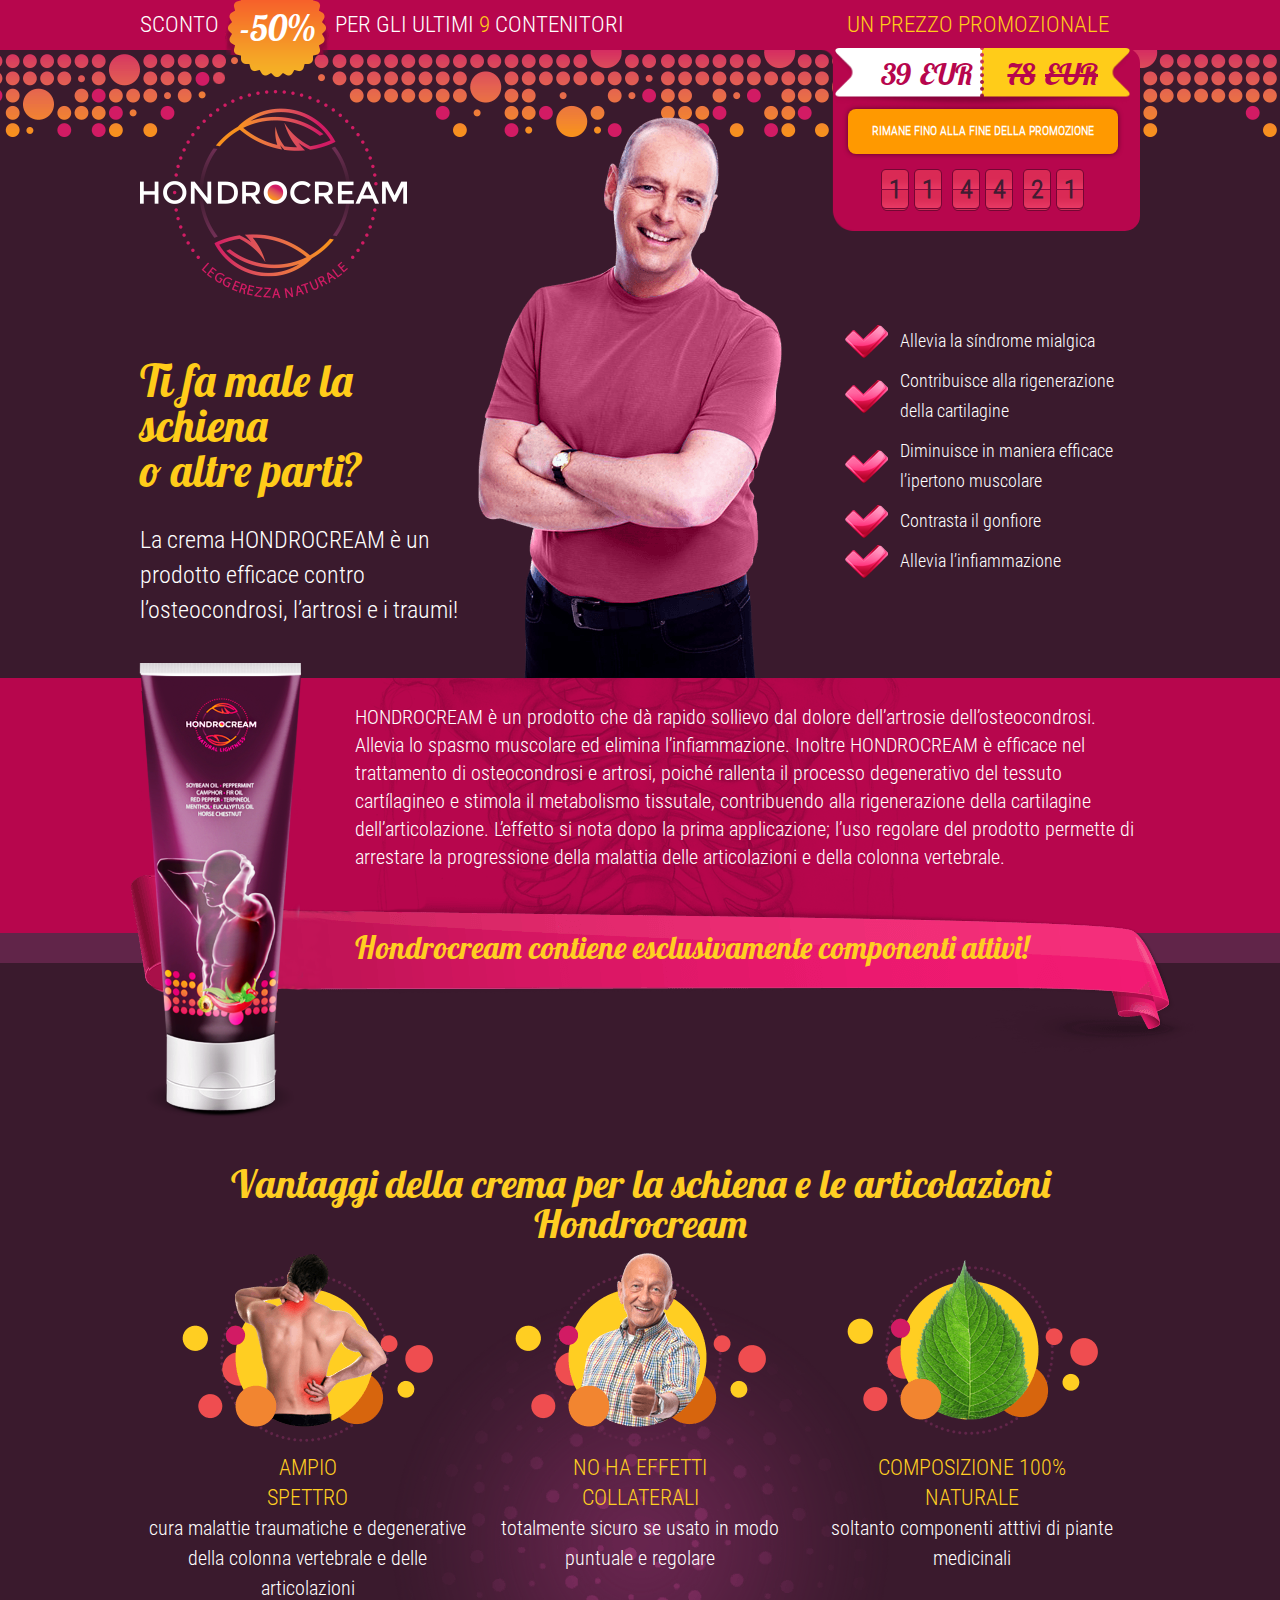
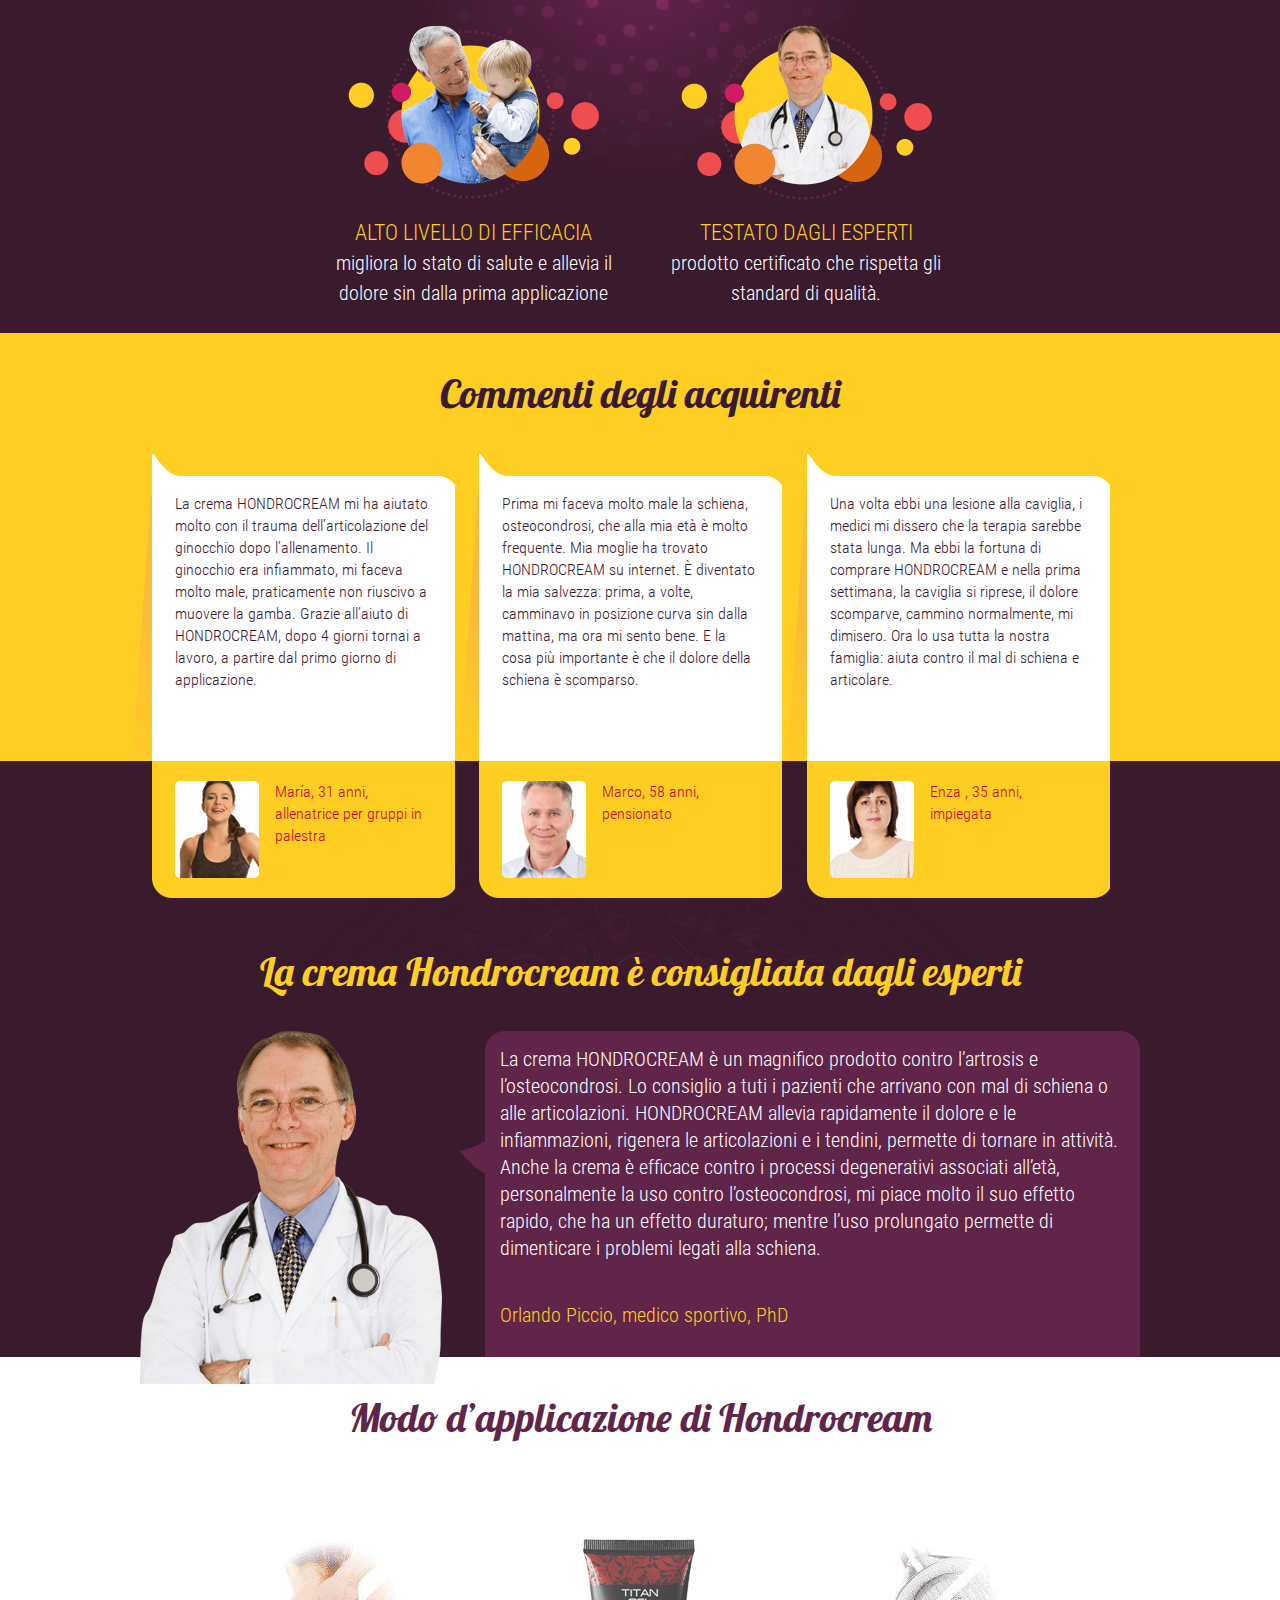
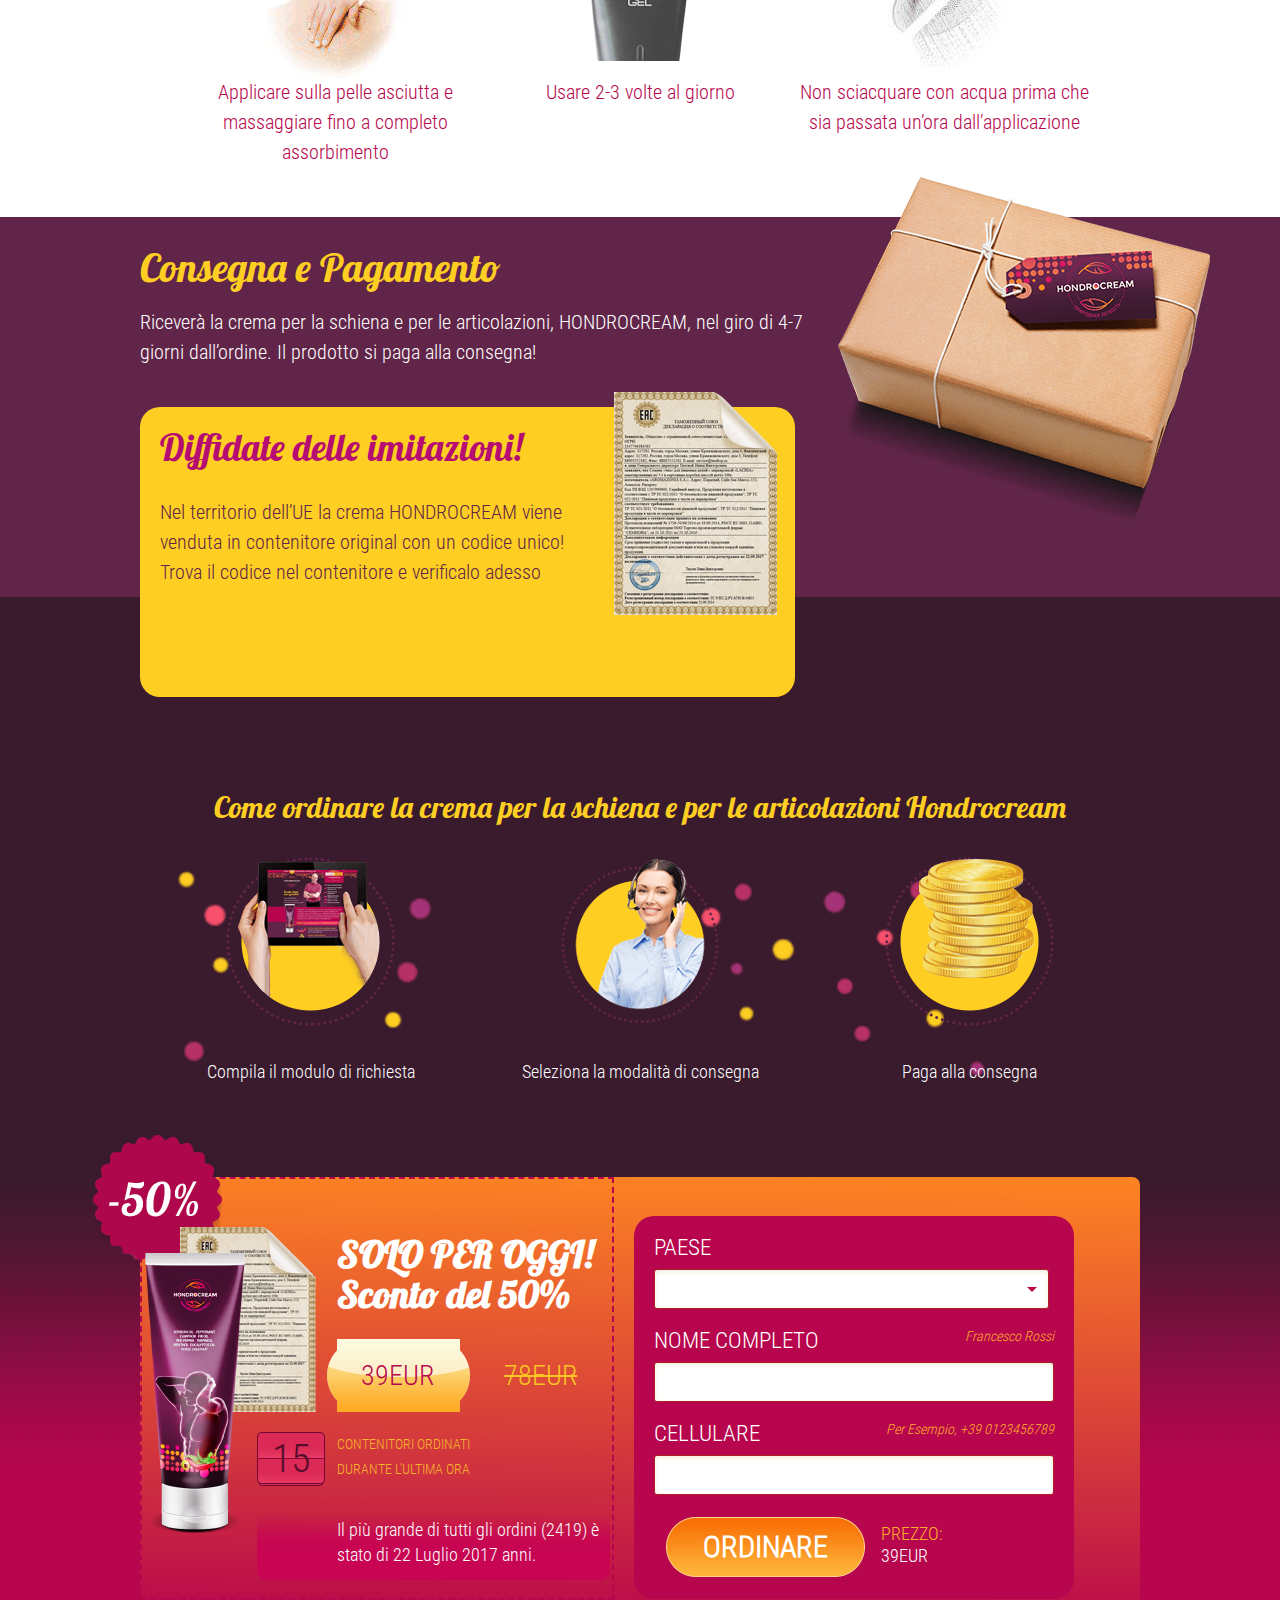
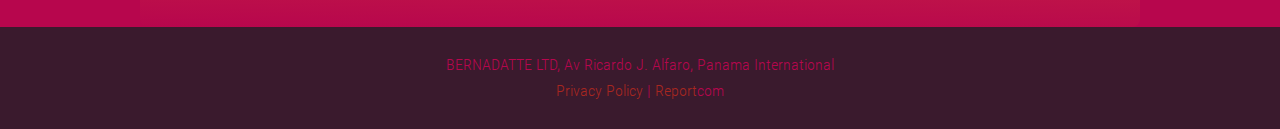
==== commit ce91a17b: "fixed buttom" ====
--- a/it.thehondrocreamlb.com/index.html
+++ b/it.thehondrocreamlb.com/index.html
@@ -206,7 +206,7 @@
     </div>
     <div class="section wrap-block block10">
         <div class="wrapper">
-            <table border="0" cellpadding="0" valign="top" cellspacing="0" width="100%">
+            <table border="0" cellpadding="0" valign="top" cellspacing="0">
                 <tbody>
                     <tr class="block10__table">
                         <td valign="top" class="block10__left">
--- a/it.thehondrocreamlb.com/css/style.min.css
+++ b/it.thehondrocreamlb.com/css/style.min.css
@@ -1076,7 +1076,7 @@
     color: #fff;
     font: 17px/25px Georgia, "Times New Roman", Times, serif;
     background: #1f242a;
-    min-width: 485px;
+    /* min-width: 320px; */
     background: url("../images/img1.0.1.png") repeat-x center 0 #3a1a2d;
 }
 
@@ -1923,7 +1923,8 @@
 }
 
 .block10__left {
-    background: transparent url("../images/img8.5.png") 20px 38px no-repeat;
+    border: 2px dashed #b7064d;
+    border-radius: 15px;
 }
 
 .block10 .wrapper::before {
@@ -2070,7 +2071,8 @@
     position: relative;
 }
 
-.custom_select:before {
+
+/* .custom_select:before {
     content: '';
     position: absolute;
     top: 1px;
@@ -2080,7 +2082,7 @@
     background: #fff;
     pointer-events: none;
     border-radius: 3px;
-}
+} */
 
 .custom_select:after {
     content: '';
--- a/it.thehondrocreamlb.com/css/media.css
+++ b/it.thehondrocreamlb.com/css/media.css
@@ -291,4 +291,30 @@
                 .block2__top .wrapper::before {
                     top: 7px;
                 }
+                .block10__title::before {
+                    display: none;
+                }
+                .block10__title {
+                    padding: 16px 0 0 88px;
+                }
+                .block10__price {
+                    margin: 25px 0 0 23px;
+                }
+                .block10__sale {
+                    margin: 20px 0 20px 0px;
+                }
+                .block10__count {
+                    margin-left: 46px
+                }
+                .block10__allsale {
+                    margin: 37px 0 0 0px;
+                    padding: 5px 0 12px 15px;
+                }
+                .block10-form {
+                    width: 100%;
+                    max-width: 440px;
+                }
+                .form-horizontal .row-select {
+                    width: 100%;
+                }
             }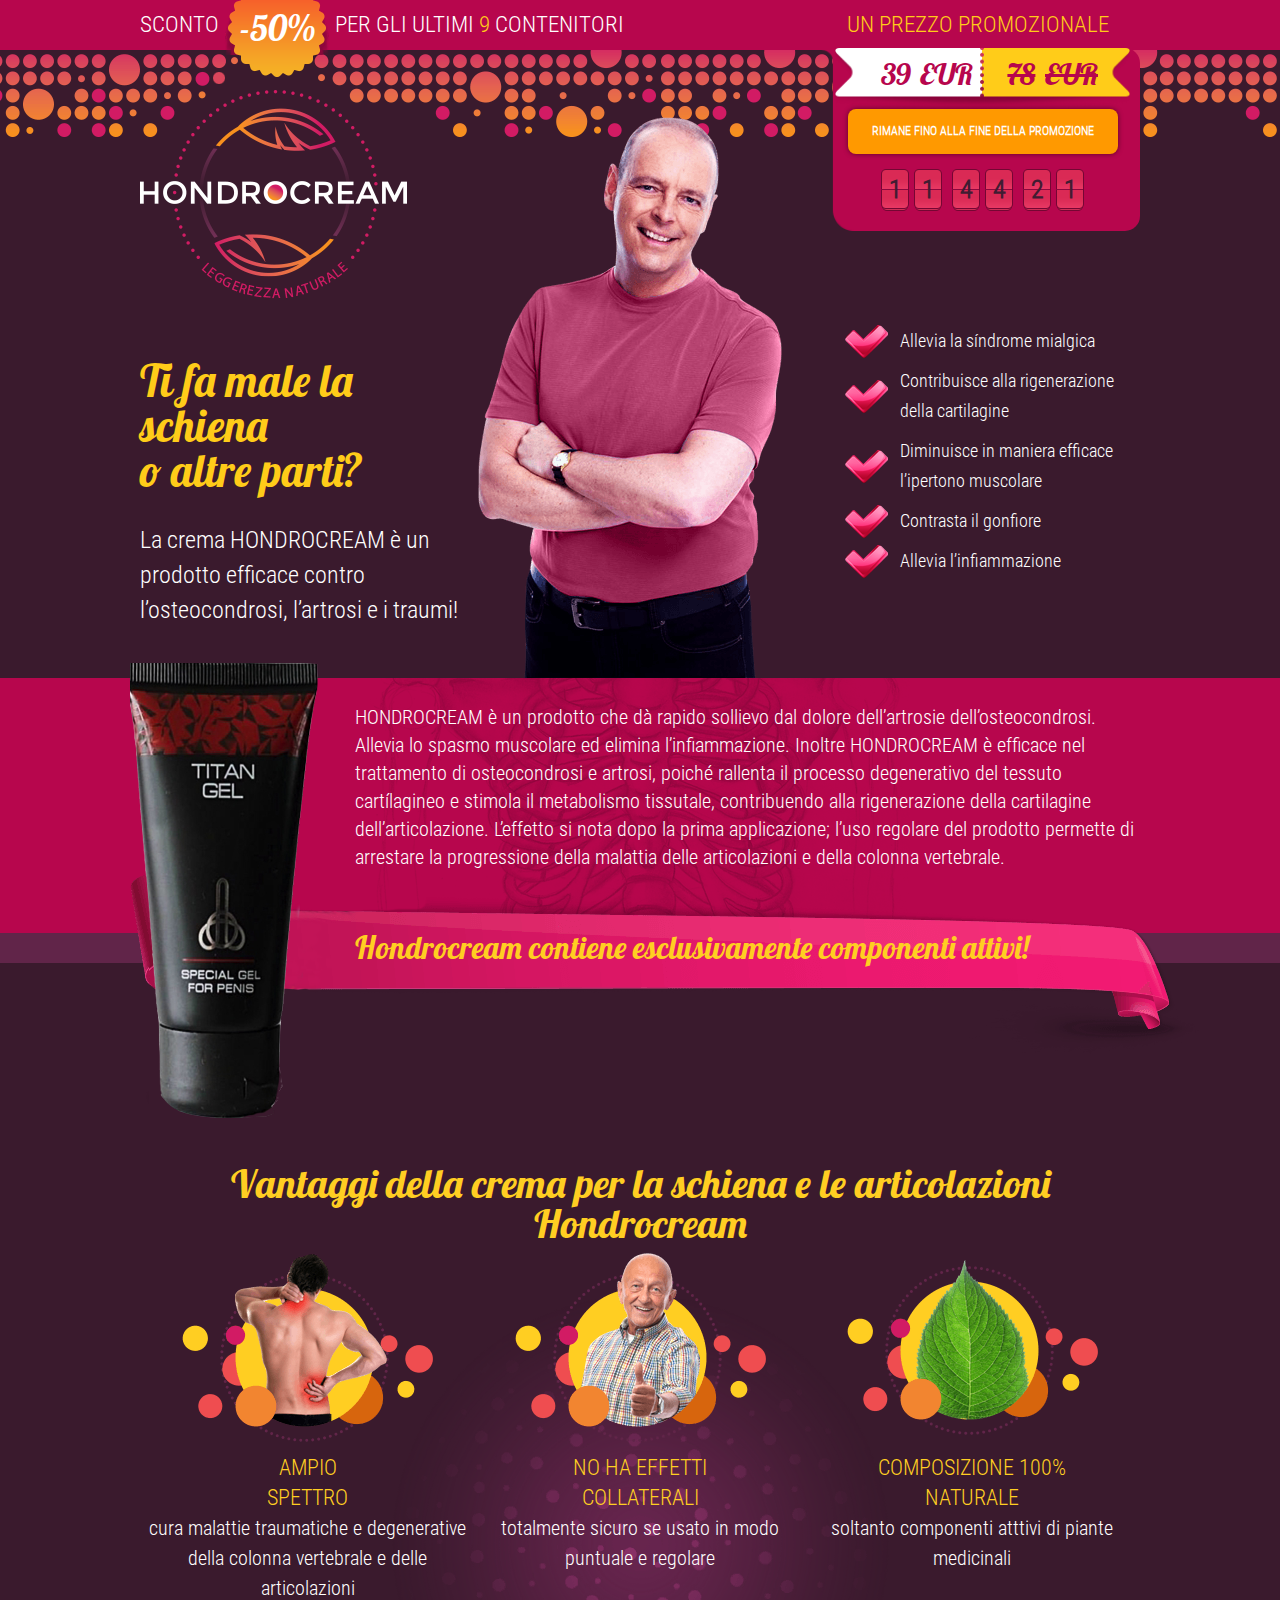
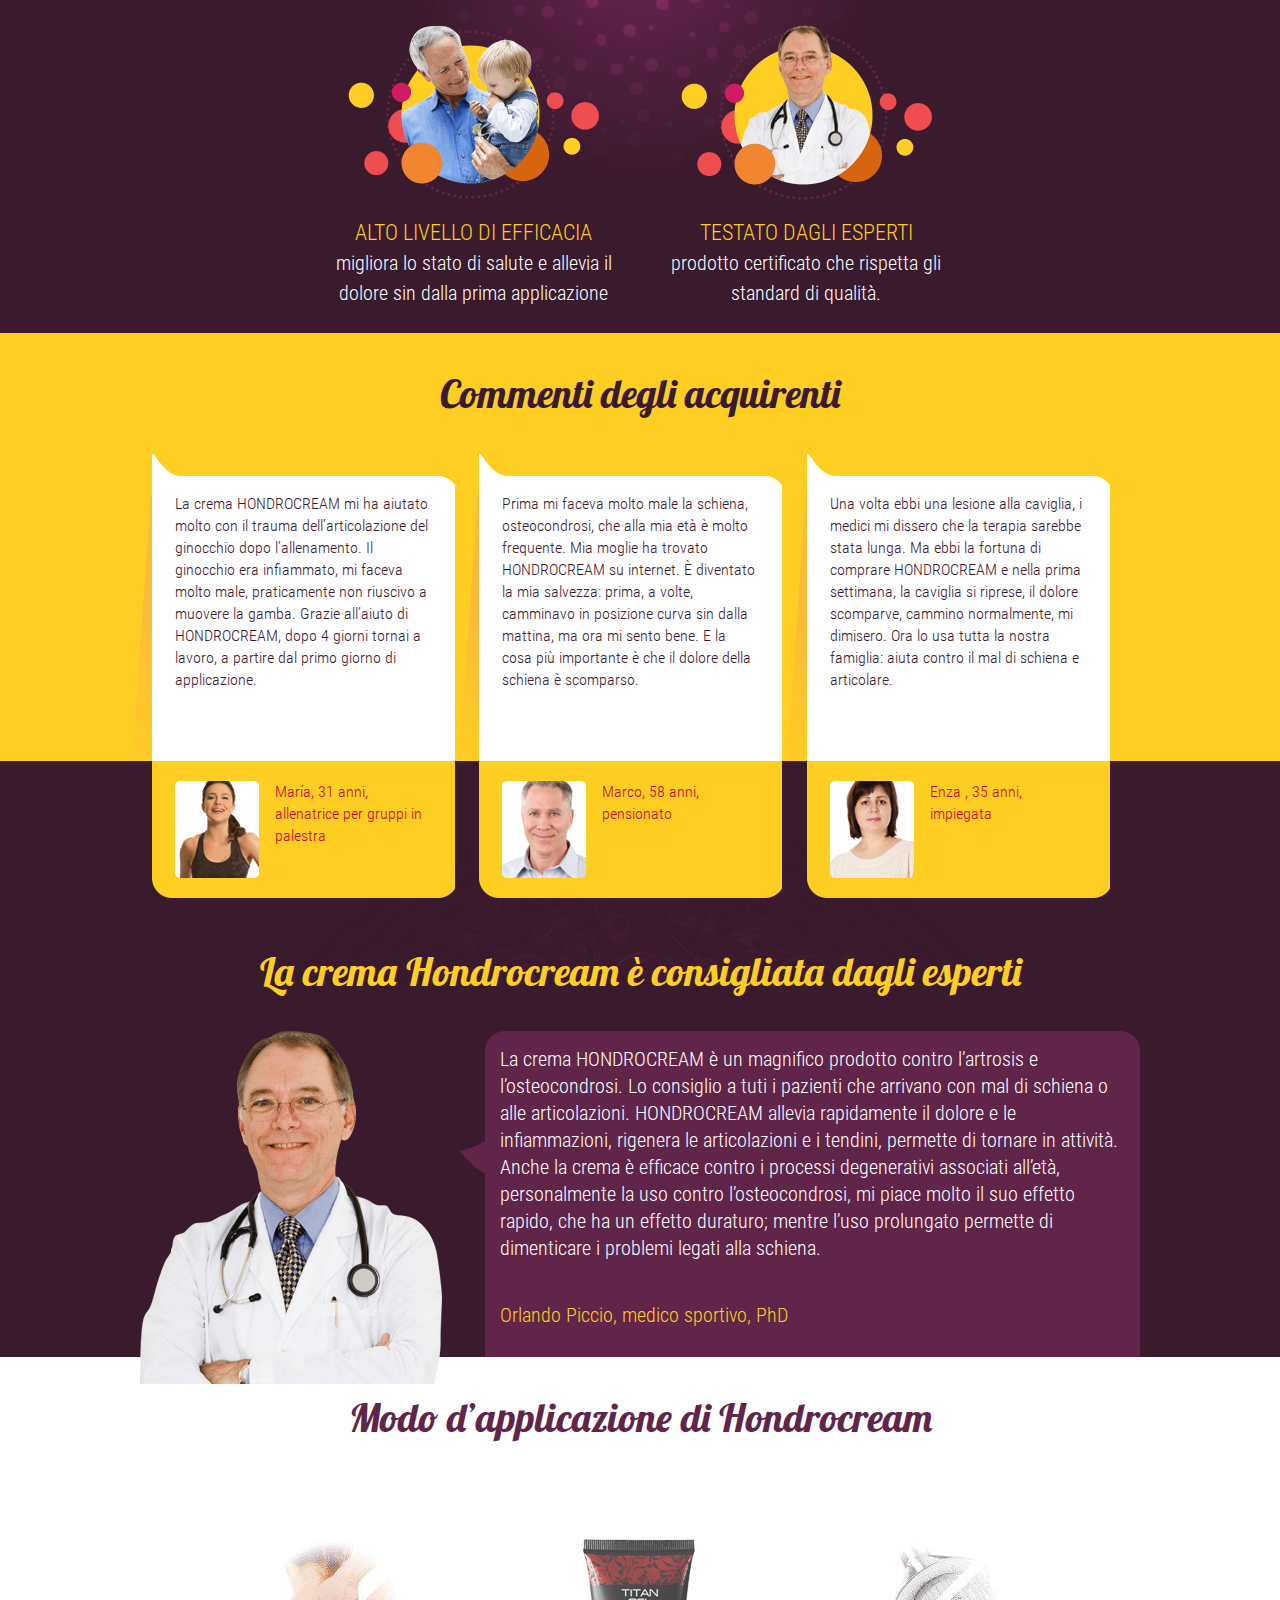
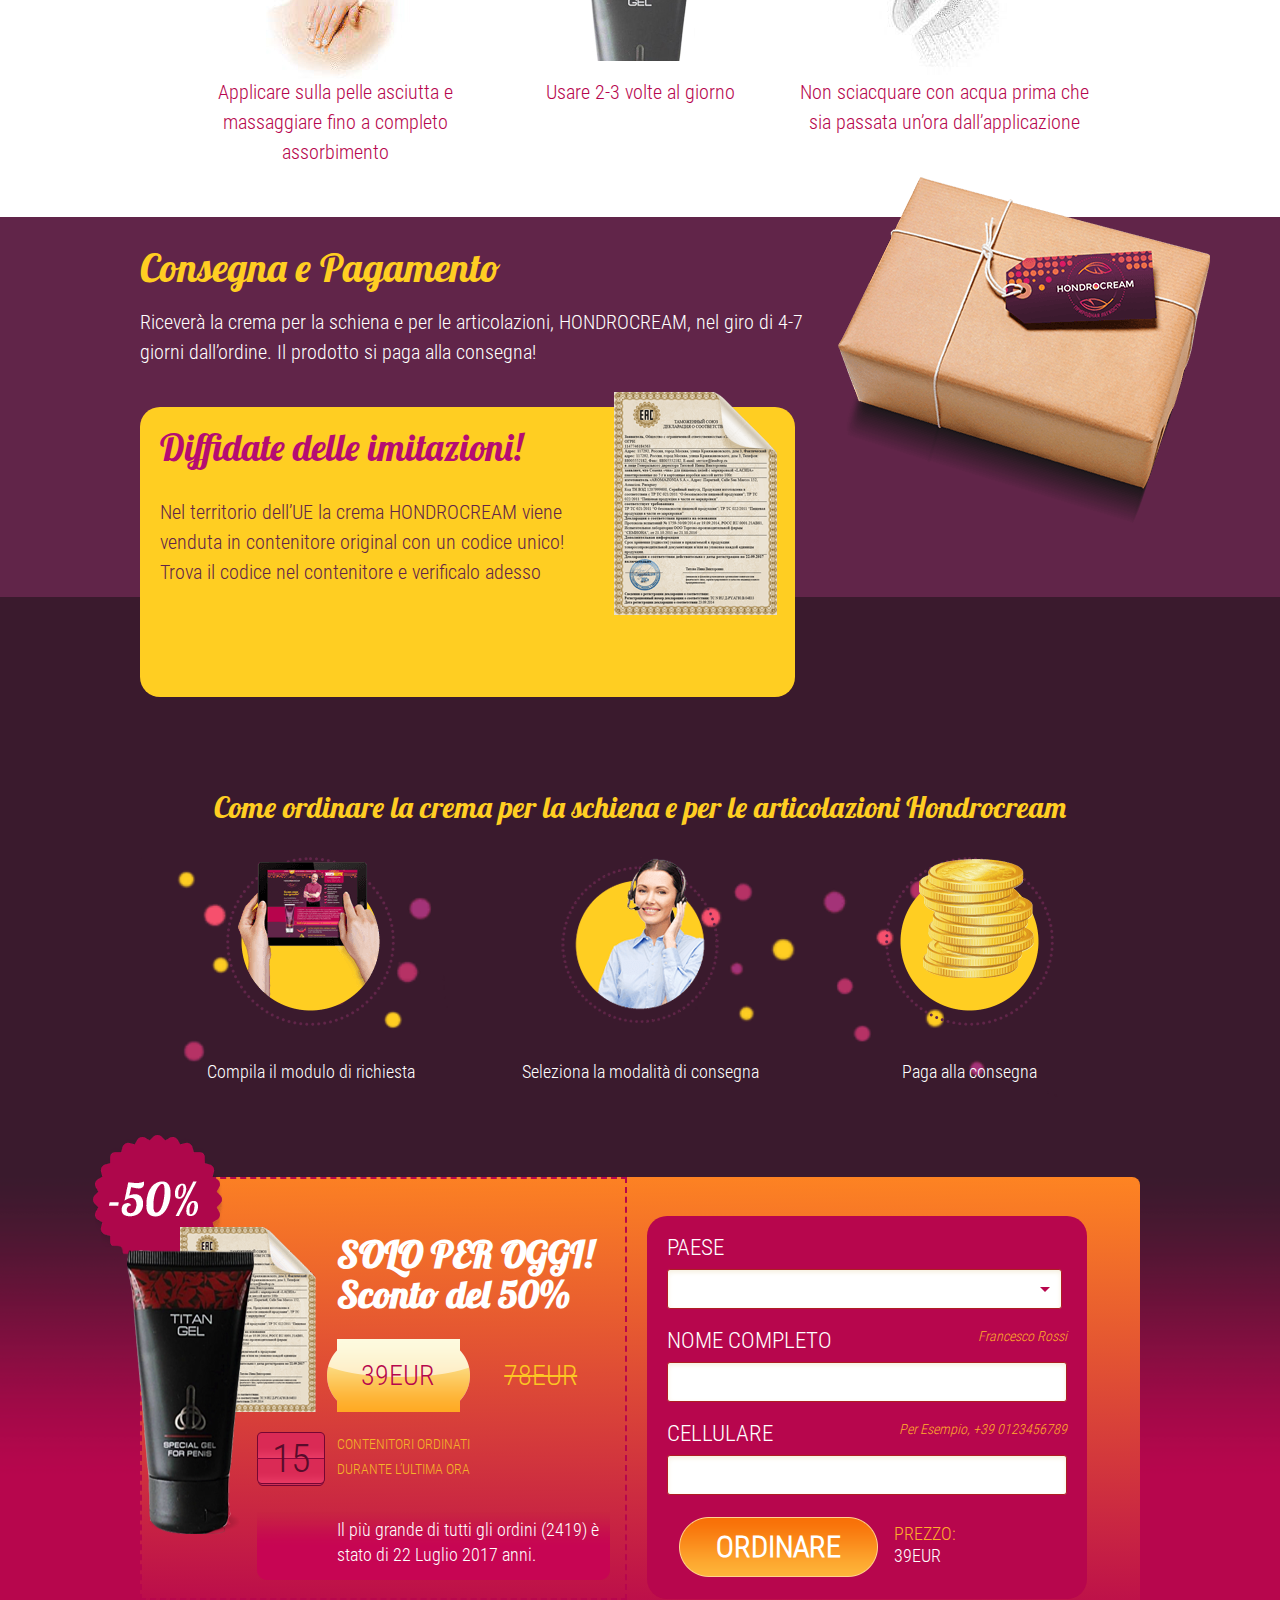
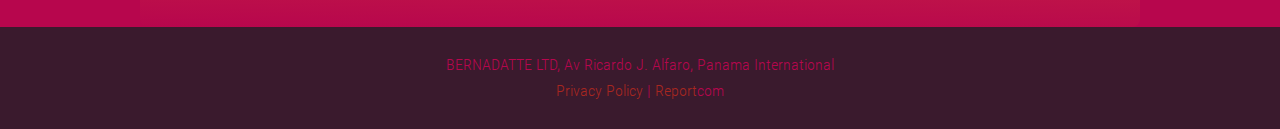
==== commit 655d539d: "new picture" ====
--- a/it.thehondrocreamlb.com/index.html
+++ b/it.thehondrocreamlb.com/index.html
@@ -206,7 +206,7 @@
     </div>
     <div class="section wrap-block block10">
         <div class="wrapper">
-            <table border="0" cellpadding="0" valign="top" cellspacing="0">
+            <table border="0" cellpadding="0" valign="top" cellspacing="0" width="100%">
                 <tbody>
                     <tr class="block10__table">
                         <td valign="top" class="block10__left">
--- a/it.thehondrocreamlb.com/css/media.css
+++ b/it.thehondrocreamlb.com/css/media.css
@@ -26,6 +26,7 @@
                     display: flex;
                     flex-direction: column;
                     align-items: center;
+                    margin: 0 auto;
                 }
                 .block10 {
                     height: 100%;
@@ -281,15 +282,38 @@
                 .wrapper {
                     margin-right: 0;
                 }
-                .block2 {
-                    font: 300 14px/18px "RobotoCondensed-Light";
-                }
-                .block2__title {
-                    font: 400 19px/25px "Lobster";
+                .block1__top {
+                    font: 400 14px/49px "RobotoCondensed-Light";
+                }
+                .block2 {
+                    font: 300 16px/20px "RobotoCondensed-Light";
+                    margin-bottom: 0;
+                    height: 370px;
+                }
+                .block2__title {
+                    font: 400 22px/25px "Lobster";
                     padding-top: 10px;
                 }
                 .block2__top .wrapper::before {
-                    top: 7px;
+                    display: none;
+                }
+                .block2__top .wrapper {
+                    padding: 10px 0 10px 14px;
+                }
+                .block2__title {
+                    padding-left: 12px;
+                }
+                .block4__title {
+                    padding: 20px;
+                }
+                .block6 ul li {
+                    width: 55%;
+                }
+                .block7__warning {
+                    padding: 20px 162px 20px 20px;
+                }
+                .block7__warning::before {
+                    right: 0;
                 }
                 .block10__title::before {
                     display: none;
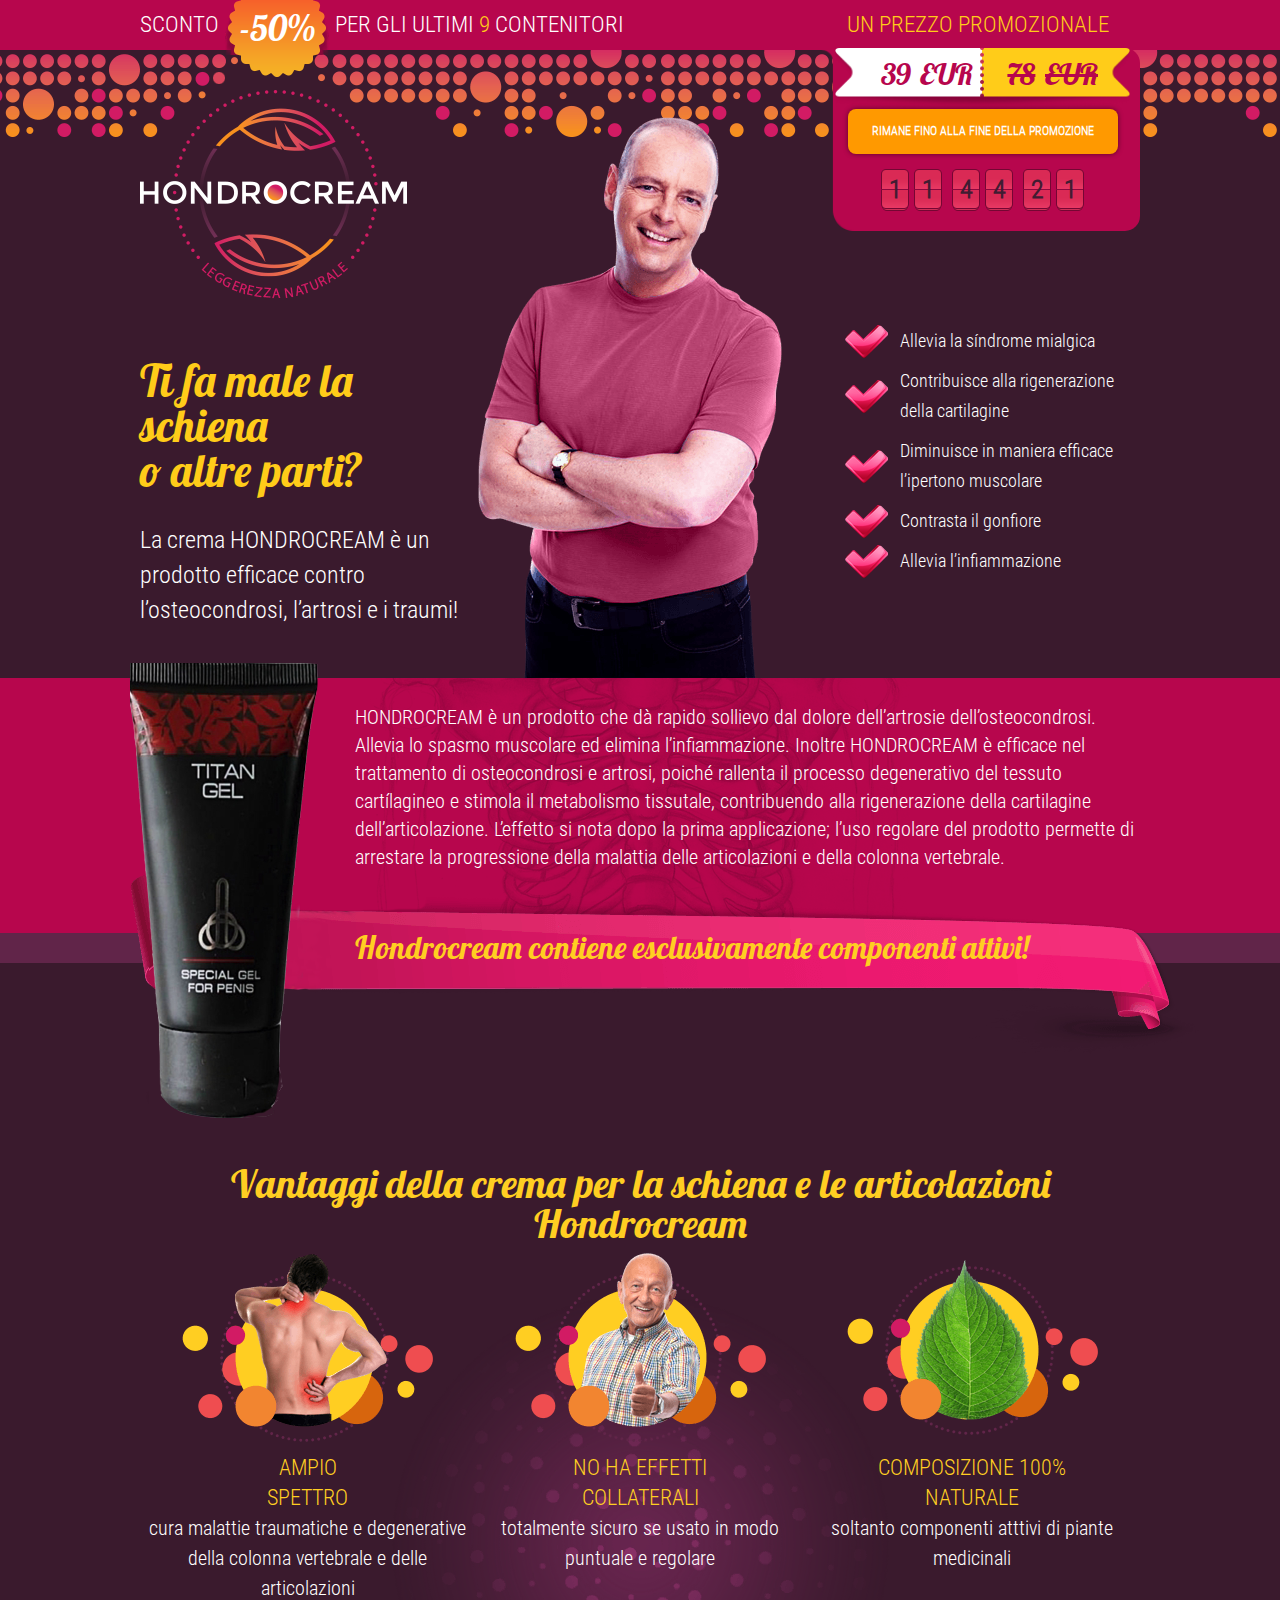
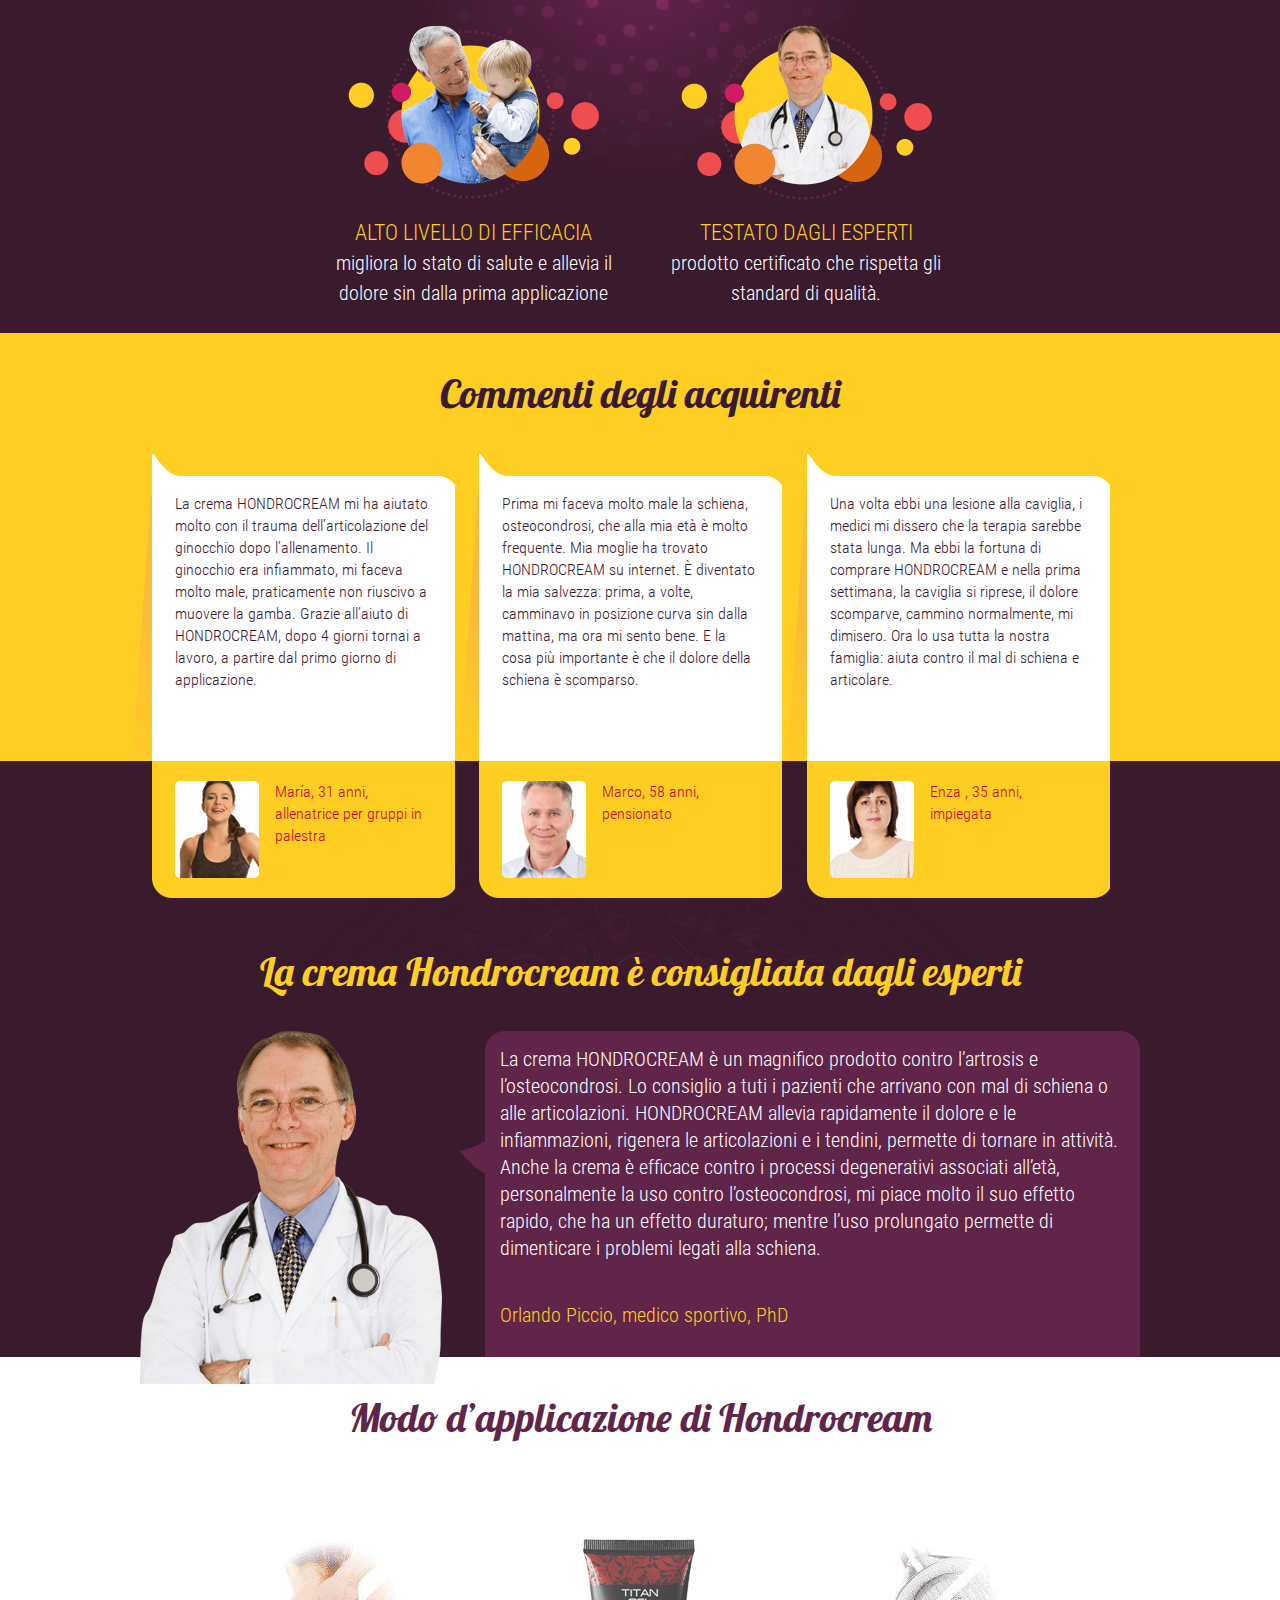
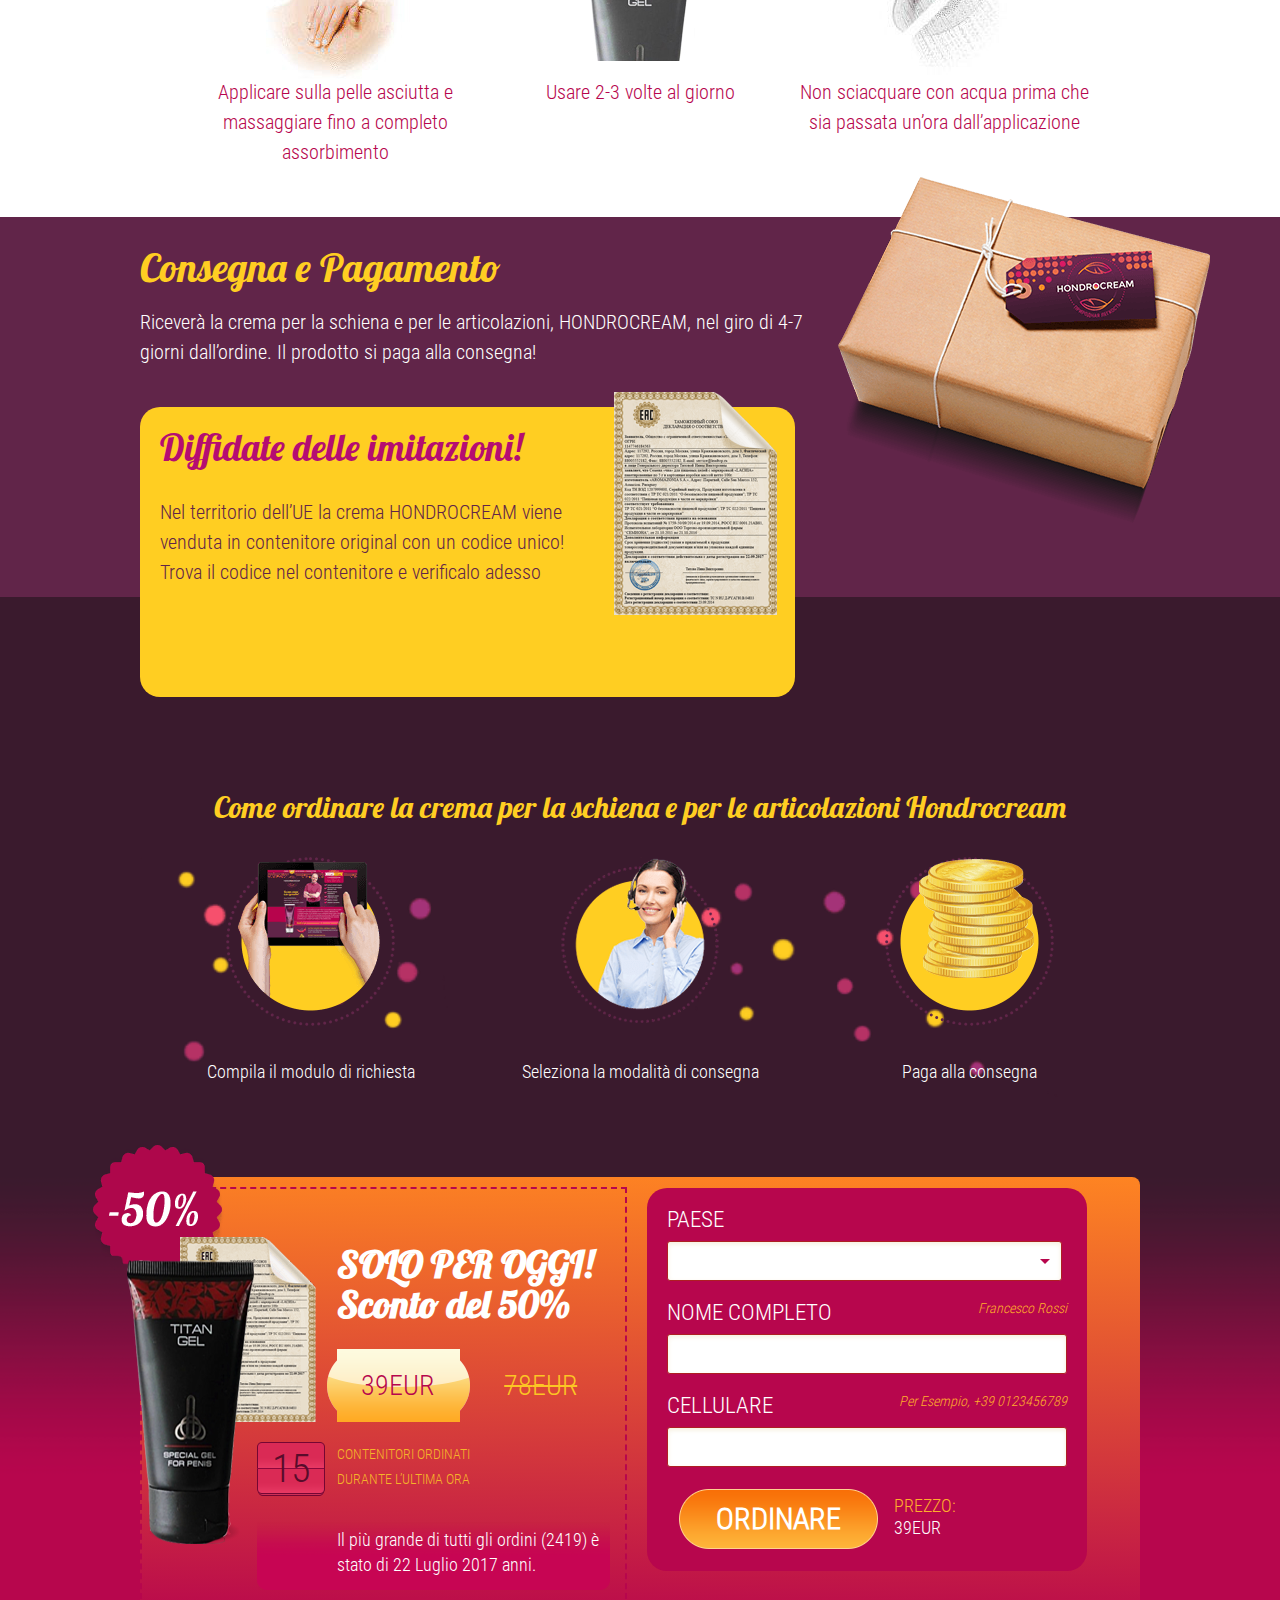
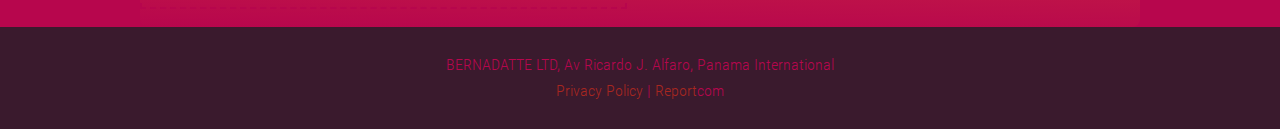
==== commit 2b5df98d: "on modal, did modaal" ====
--- a/it.thehondrocreamlb.com/index.html
+++ b/it.thehondrocreamlb.com/index.html
@@ -319,7 +319,7 @@
     </div>
 
     <script type="text/javascript" src="js/callback.js"></script>
-    <!-- <script type="text/javascript" src="js/ouibounce.min.js"></script> -->
+    <script type="text/javascript" src="js/ouibounce.min.js"></script>
     <script type="text/javascript" src="js/modal.js"></script>
 
     <div id="kmacb">
--- a/it.thehondrocreamlb.com/css/style.min.css
+++ b/it.thehondrocreamlb.com/css/style.min.css
@@ -57,7 +57,7 @@
 .modal-block,
 .popup {
     position: relative;
-    width: 600px;
+    max-width: 600px;
     background: #f6f6f6;
     box-shadow: 2px 2px 10px rgba(0, 0, 0, 0.35);
     border: 1px solid #3A87AD;
@@ -422,7 +422,7 @@
     overflow: hidden;
     color: #222222;
     line-height: 1.5 !important;
-    width: 570px;
+    max-width: 570px;
 }
 
 #kmacb-form .modal-block .title,
@@ -579,11 +579,12 @@
 .over-window {
     border: 0 none;
     cursor: default;
+    position: fixed;
+    transform: translate(-50%, -50%);
     left: 50%;
-    margin: 0 0 0 -300px;
-    position: fixed;
-    top: 10%;
-    width: 600px;
+    top: 50%;
+    width: 90%;
+    max-width: 600px;
     z-index: 9999;
 }
 
@@ -597,34 +598,34 @@
 .form2 {
     float: right;
     text-align: left;
-    width: 280px;
+    width: 49%;
 }
 
 .input_form2 {
     height: auto;
     margin-left: 0;
     margin-top: 5px;
-    width: 270px;
+    width: 48%;
 }
 
 .form3 {
     float: left;
     text-align: center;
-    width: 290px;
+    width: 50%;
 }
 
 .input_form2 {
     height: auto;
     margin-left: 41px;
     margin-top: 5px;
-    width: 270px;
+    width: 48%;
 }
 
 .popup2 {
     background: #f9f9f9 none repeat scroll 0 0;
     float: left;
     position: relative;
-    width: 340px;
+    width: 55%;
 }
 
 .ttt {
@@ -1927,6 +1928,10 @@
     border-radius: 15px;
 }
 
+.block10 .wrapper {
+    padding-top: 10px;
+}
+
 .block10 .wrapper::before {
     content: '';
     position: absolute;
@@ -2019,7 +2024,7 @@
 
 .block10-form {
     padding: 20px;
-    margin: 38px 40px 0 20px;
+    margin: 0px 40px 0 20px;
     width: 440px;
     border-radius: 20px;
     background: #b7064d;
--- a/it.thehondrocreamlb.com/css/media.css
+++ b/it.thehondrocreamlb.com/css/media.css
@@ -200,6 +200,11 @@
                 .block7__delivery {
                     font: 300 18px/27px "RobotoCondensed-Light";
                 }
+                .order-form {
+                    display: flex;
+                    flex-direction: column;
+                    align-items: center;
+                }
             }
             
             @media(max-width:640px) {
